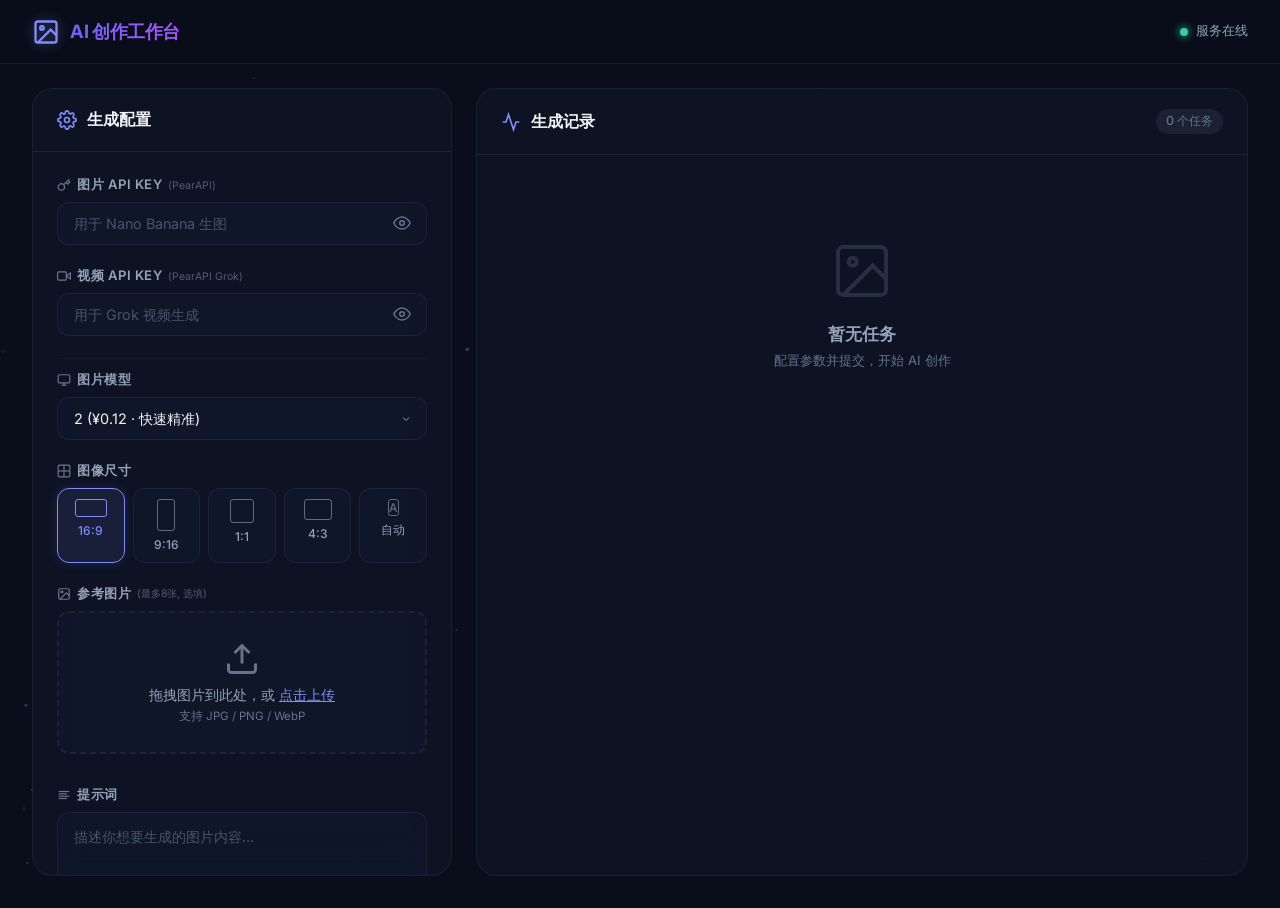
==== index.html @ e647431f "Add files via upload" ====
<!DOCTYPE html>
<html lang="zh-CN">
<head>
  <meta charset="UTF-8" />
  <meta name="viewport" content="width=device-width, initial-scale=1.0" />
  <title>AI 图片 / 视频 生成工作台</title>
  <meta name="description" content="AI 图片与视频生成工作台 - Nano Banana 生图 + Grok 视频" />
  <link rel="preconnect" href="https://fonts.googleapis.com" />
  <link rel="preconnect" href="https://fonts.gstatic.com" crossorigin />
  <link href="https://fonts.googleapis.com/css2?family=Inter:wght@300;400;500;600;700;800&display=swap" rel="stylesheet" />
  <link rel="stylesheet" href="style.css" />
</head>
<body>
  <canvas id="particles-canvas"></canvas>

  <!-- 顶部导航 -->
  <header class="top-bar">
    <div class="logo">
      <svg class="logo-icon" viewBox="0 0 24 24" fill="none" stroke="currentColor" stroke-width="2">
        <rect x="3" y="3" width="18" height="18" rx="2" ry="2" />
        <circle cx="8.5" cy="8.5" r="1.5" />
        <polyline points="21 15 16 10 5 21" />
      </svg>
      <span class="logo-text">AI 创作工作台</span>
    </div>
    <div class="top-bar-right">
      <div class="status-dot online"></div>
      <span class="status-text">服务在线</span>
    </div>
  </header>

  <!-- 主内容区 -->
  <main class="main-content">
    <!-- ==================== 左侧面板 ==================== -->
    <section class="panel panel-config" id="config-panel">
      <div class="panel-header">
        <h2 class="panel-title">
          <svg viewBox="0 0 24 24" fill="none" stroke="currentColor" stroke-width="2" class="panel-icon"><circle cx="12" cy="12" r="3" /><path d="M19.4 15a1.65 1.65 0 0 0 .33 1.82l.06.06a2 2 0 0 1-2.83 2.83l-.06-.06a1.65 1.65 0 0 0-1.82-.33 1.65 1.65 0 0 0-1 1.51V21a2 2 0 0 1-4 0v-.09A1.65 1.65 0 0 0 9 19.4a1.65 1.65 0 0 0-1.82.33l-.06.06a2 2 0 0 1-2.83-2.83l.06-.06A1.65 1.65 0 0 0 4.68 15a1.65 1.65 0 0 0-1.51-1H3a2 2 0 0 1 0-4h.09A1.65 1.65 0 0 0 4.6 9a1.65 1.65 0 0 0-.33-1.82l-.06-.06a2 2 0 0 1 2.83-2.83l.06.06A1.65 1.65 0 0 0 9 4.68a1.65 1.65 0 0 0 1-1.51V3a2 2 0 0 1 4 0v.09a1.65 1.65 0 0 0 1 1.51 1.65 1.65 0 0 0 1.82-.33l.06-.06a2 2 0 0 1 2.83 2.83l-.06.06A1.65 1.65 0 0 0 19.4 9a1.65 1.65 0 0 0 1.51 1H21a2 2 0 0 1 0 4h-.09a1.65 1.65 0 0 0-1.51 1z" /></svg>
          生成配置
        </h2>
      </div>

      <div class="panel-body">
        <!-- ===== 图片 API Key (PearAPI) ===== -->
        <div class="form-group">
          <label class="form-label" for="input-key">
            <svg viewBox="0 0 24 24" fill="none" stroke="currentColor" stroke-width="2" class="label-icon"><path d="M21 2l-2 2m-7.61 7.61a5.5 5.5 0 1 1-7.778 7.778 5.5 5.5 0 0 1 7.777-7.777zm0 0L15.5 7.5m0 0l3 3L22 7l-3-3m-3.5 3.5L19 4" /></svg>
            图片 API Key <span class="label-sub">(PearAPI)</span>
          </label>
          <input type="password" id="input-key" class="form-input" placeholder="用于 Nano Banana 生图" autocomplete="off" />
          <button class="btn-toggle-key" id="btn-toggle-key" title="显示/隐藏">
            <svg viewBox="0 0 24 24" fill="none" stroke="currentColor" stroke-width="2" class="eye-icon"><path d="M1 12s4-8 11-8 11 8 11 8-4 8-11 8-11-8-11-8z" /><circle cx="12" cy="12" r="3" /></svg>
          </button>
        </div>

        <!-- ===== 视频 API Key (PearAPI) ===== -->
        <div class="form-group">
          <label class="form-label" for="input-video-key">
            <svg viewBox="0 0 24 24" fill="none" stroke="currentColor" stroke-width="2" class="label-icon"><polygon points="23 7 16 12 23 17 23 7" /><rect x="1" y="5" width="15" height="14" rx="2" ry="2" /></svg>
            视频 API Key <span class="label-sub">(PearAPI Grok)</span>
          </label>
          <input type="password" id="input-video-key" class="form-input" placeholder="用于 Grok 视频生成" autocomplete="off" />
          <button class="btn-toggle-key" id="btn-toggle-video-key" title="显示/隐藏">
            <svg viewBox="0 0 24 24" fill="none" stroke="currentColor" stroke-width="2" class="eye-icon"><path d="M1 12s4-8 11-8 11 8 11 8-4 8-11 8-11-8-11-8z" /><circle cx="12" cy="12" r="3" /></svg>
          </button>
        </div>

        <!-- 分隔 -->
        <hr class="config-divider" />

        <!-- ===== 图片模型 ===== -->
        <div class="form-group">
          <label class="form-label" for="select-model">
            <svg viewBox="0 0 24 24" fill="none" stroke="currentColor" stroke-width="2" class="label-icon"><rect x="2" y="3" width="20" height="14" rx="2" ry="2" /><line x1="8" y1="21" x2="16" y2="21" /><line x1="12" y1="17" x2="12" y2="21" /></svg>
            图片模型
          </label>
          <select id="select-model" class="form-select">
            <optgroup label="Nano Banana 系列">
              <option value="nano-banana-2-4k">2 4K (¥0.16 · 高速高分辨率)</option>
              <option value="nano-banana-2" selected>2 (¥0.12 · 快速精准)</option>
            </optgroup>
          </select>
        </div>

        <!-- 图像尺寸 -->
        <div class="form-group">
          <label class="form-label">
            <svg viewBox="0 0 24 24" fill="none" stroke="currentColor" stroke-width="2" class="label-icon"><rect x="2" y="2" width="20" height="20" rx="2" ry="2" /><line x1="2" y1="12" x2="22" y2="12" /><line x1="12" y1="2" x2="12" y2="22" /></svg>
            图像尺寸
          </label>
          <div class="ratio-group" id="ratio-group">
            <button class="ratio-btn active" data-ratio="16:9"><div class="ratio-preview r-16-9"></div><span>16:9</span></button>
            <button class="ratio-btn" data-ratio="9:16"><div class="ratio-preview r-9-16"></div><span>9:16</span></button>
            <button class="ratio-btn" data-ratio="1:1"><div class="ratio-preview r-1-1"></div><span>1:1</span></button>
            <button class="ratio-btn" data-ratio="4:3"><div class="ratio-preview r-4-3"></div><span>4:3</span></button>
            <button class="ratio-btn" data-ratio="auto"><div class="ratio-preview r-auto">A</div><span>自动</span></button>
          </div>
        </div>

        <!-- 参考图片 -->
        <div class="form-group">
          <label class="form-label">
            <svg viewBox="0 0 24 24" fill="none" stroke="currentColor" stroke-width="2" class="label-icon"><rect x="3" y="3" width="18" height="18" rx="2" ry="2" /><circle cx="8.5" cy="8.5" r="1.5" /><polyline points="21 15 16 10 5 21" /></svg>
            参考图片 <span class="label-sub">(最多8张, 选填)</span>
          </label>
          <div class="image-drop-zone" id="image-drop-zone">
            <input type="file" id="image-file-input" accept="image/*" multiple hidden />
            <svg viewBox="0 0 24 24" fill="none" stroke="currentColor" stroke-width="2" class="drop-icon"><path d="M21 15v4a2 2 0 01-2 2H5a2 2 0 01-2-2v-4" /><polyline points="17 8 12 3 7 8" /><line x1="12" y1="3" x2="12" y2="15" /></svg>
            <p class="drop-text">拖拽图片到此处，或 <span class="drop-link">点击上传</span></p>
            <p class="drop-hint">支持 JPG / PNG / WebP</p>
          </div>
          <div class="image-preview-list" id="image-preview-list"></div>
          <p class="image-tip" id="image-tip" style="display:none">💡 提示词中用"图片1""图片2"引用对应参考图</p>
        </div>

        <!-- 提示词 -->
        <div class="form-group">
          <label class="form-label" for="input-prompt">
            <svg viewBox="0 0 24 24" fill="none" stroke="currentColor" stroke-width="2" class="label-icon"><line x1="17" y1="10" x2="3" y2="10" /><line x1="21" y1="6" x2="3" y2="6" /><line x1="21" y1="14" x2="3" y2="14" /><line x1="17" y1="18" x2="3" y2="18" /></svg>
            提示词
          </label>
          <textarea id="input-prompt" class="form-textarea" rows="5" placeholder="描述你想要生成的图片内容..."></textarea>
          <div class="char-count"><span id="char-count">0</span> 字</div>
        </div>

        <!-- 生成按钮组 -->
        <div class="btn-group">
          <button class="btn-submit" id="btn-submit">
            <svg viewBox="0 0 24 24" fill="none" stroke="currentColor" stroke-width="2" class="btn-icon-svg"><rect x="3" y="3" width="18" height="18" rx="2" /><circle cx="8.5" cy="8.5" r="1.5" /><polyline points="21 15 16 10 5 21" /></svg>
            <span>生成图片</span>
          </button>
          <button class="btn-submit btn-video-submit" id="btn-open-video-dialog">
            <svg viewBox="0 0 24 24" fill="none" stroke="currentColor" stroke-width="2" class="btn-icon-svg"><polygon points="23 7 16 12 23 17 23 7" /><rect x="1" y="5" width="15" height="14" rx="2" ry="2" /></svg>
            <span>生成视频</span>
          </button>
        </div>
      </div>
    </section>

    <!-- ==================== 右侧面板 ==================== -->
    <section class="panel panel-result" id="result-panel">
      <div class="panel-header">
        <h2 class="panel-title">
          <svg viewBox="0 0 24 24" fill="none" stroke="currentColor" stroke-width="2" class="panel-icon"><polyline points="22 12 18 12 15 21 9 3 6 12 2 12" /></svg>
          生成记录
        </h2>
        <div class="task-count" id="task-count">0 个任务</div>
      </div>
      <div class="panel-body" id="task-list-container">
        <div class="empty-state" id="empty-state">
          <svg viewBox="0 0 24 24" fill="none" stroke="currentColor" stroke-width="1.5" class="empty-icon"><rect x="3" y="3" width="18" height="18" rx="2" ry="2" /><circle cx="8.5" cy="8.5" r="1.5" /><polyline points="21 15 16 10 5 21" /></svg>
          <p class="empty-title">暂无任务</p>
          <p class="empty-desc">配置参数并提交，开始 AI 创作</p>
        </div>
        <div class="task-list" id="task-list"></div>
      </div>
    </section>
  </main>

  <!-- ==================== Toast ==================== -->
  <div class="toast-container" id="toast-container"></div>

  <!-- ==================== 图片预览模态框 ==================== -->
  <div class="modal-overlay" id="modal-overlay">
    <div class="modal-content">
      <button class="modal-close" id="modal-close">
        <svg viewBox="0 0 24 24" fill="none" stroke="currentColor" stroke-width="2"><line x1="18" y1="6" x2="6" y2="18" /><line x1="6" y1="6" x2="18" y2="18" /></svg>
      </button>
      <img id="modal-image" class="modal-image" alt="生成的图片" />
      <div class="modal-actions">
        <a id="modal-download" class="btn-download" href="#" download target="_blank">
          <svg viewBox="0 0 24 24" fill="none" stroke="currentColor" stroke-width="2"><path d="M21 15v4a2 2 0 01-2 2H5a2 2 0 01-2-2v-4" /><polyline points="7 10 12 15 17 10" /><line x1="12" y1="15" x2="12" y2="3" /></svg>
          下载图片
        </a>
      </div>
    </div>
  </div>

  <!-- ==================== 视频播放模态框 ==================== -->
  <div class="modal-overlay" id="video-modal-overlay">
    <div class="modal-content">
      <button class="modal-close" id="video-modal-close">
        <svg viewBox="0 0 24 24" fill="none" stroke="currentColor" stroke-width="2"><line x1="18" y1="6" x2="6" y2="18" /><line x1="6" y1="6" x2="18" y2="18" /></svg>
      </button>
      <video id="modal-video" class="modal-video" controls autoplay></video>
      <div class="modal-actions">
        <a id="video-modal-download" class="btn-download" href="#" download target="_blank">
          <svg viewBox="0 0 24 24" fill="none" stroke="currentColor" stroke-width="2"><path d="M21 15v4a2 2 0 01-2 2H5a2 2 0 01-2-2v-4" /><polyline points="7 10 12 15 17 10" /><line x1="12" y1="15" x2="12" y2="3" /></svg>
          下载视频
        </a>
      </div>
    </div>
  </div>

  <!-- ==================== 视频生成对话框 ==================== -->
  <div class="vdialog-overlay" id="vdialog-overlay">
    <div class="vdialog">
      <div class="vdialog-header">
        <h3>
          <svg viewBox="0 0 24 24" fill="none" stroke="currentColor" stroke-width="2" class="panel-icon"><polygon points="23 7 16 12 23 17 23 7" /><rect x="1" y="5" width="15" height="14" rx="2" ry="2" /></svg>
          从图片生成视频
        </h3>
        <button class="modal-close" id="vdialog-close">
          <svg viewBox="0 0 24 24" fill="none" stroke="currentColor" stroke-width="2"><line x1="18" y1="6" x2="6" y2="18" /><line x1="6" y1="6" x2="18" y2="18" /></svg>
        </button>
      </div>
      <div class="vdialog-body">
        <!-- 参考图预览 -->
        <div class="vdialog-ref">
          <img id="vdialog-ref-img" src="" alt="参考图片" />
          <div class="vdialog-ref-label">参考图 (@图一)</div>
        </div>

        <div class="vdialog-grid">
          <!-- 视频模型 -->
          <div class="form-group">
            <label class="form-label">视频模型</label>
            <select id="select-video-model" class="form-select">
              <option value="grok-video-20s" selected>grok-video-20s (20秒 · ¥0.4)</option>
              <option value="grok-video-16s">grok-video-16s (16秒 · ¥0.3)</option>
              <option value="grok3-video">grok3-video (6秒 · ¥0.24)</option>
              <option value="grok3-video-10s">grok3-video-10s (10秒 · ¥0.24)</option>
            </select>
          </div>
          <!-- 比例 -->
          <div class="form-group">
            <label class="form-label">画面比例</label>
            <select id="select-video-ratio" class="form-select">
              <option value="16:9">16:9 横屏</option>
              <option value="9:16">9:16 竖屏</option>
              <option value="1:1">1:1 方形</option>
              <option value="2:3">2:3</option>
              <option value="3:2">3:2</option>
            </select>
          </div>
        </div>

        <!-- 视频提示词 -->
        <div class="form-group">
          <label class="form-label">视频提示词</label>
          <textarea id="input-video-prompt" class="form-textarea" rows="3" placeholder="描述视频画面动态...用 @图一 引用参考图">让@图一中的画面动起来</textarea>
        </div>

        <button class="btn-submit btn-video-submit" id="btn-submit-video">
          <svg viewBox="0 0 24 24" fill="none" stroke="currentColor" stroke-width="2" class="btn-icon-svg"><polygon points="23 7 16 12 23 17 23 7" /><rect x="1" y="5" width="15" height="14" rx="2" ry="2" /></svg>
          <span>开始生成视频</span>
        </button>
      </div>
    </div>
  </div>

  <script src="app.js"></script>
</body>
</html>
---- style.css ----
/* ============================================
   AI 视频生成工作台 - 设计系统
   ============================================ */

/* ---------- CSS 变量 ---------- */
:root {
  /* 色彩系统 */
  --bg-primary: #0a0e1a;
  --bg-secondary: #111827;
  --bg-card: rgba(17, 24, 39, 0.65);
  --bg-card-hover: rgba(30, 41, 59, 0.7);
  --bg-input: rgba(15, 23, 42, 0.8);
  --bg-input-focus: rgba(30, 41, 59, 0.9);

  --border-subtle: rgba(148, 163, 184, 0.1);
  --border-focus: rgba(99, 102, 241, 0.5);
  --border-card: rgba(148, 163, 184, 0.08);

  --text-primary: #f1f5f9;
  --text-secondary: #94a3b8;
  --text-muted: #64748b;
  --text-placeholder: #475569;

  --accent-primary: #818cf8;
  --accent-primary-rgb: 129, 140, 248;
  --accent-hover: #a5b4fc;
  --accent-gradient: linear-gradient(135deg, #667eea 0%, #764ba2 100%);
  --accent-gradient-vivid: linear-gradient(135deg, #6366f1, #8b5cf6, #a855f7);

  --success: #34d399;
  --success-bg: rgba(52, 211, 153, 0.1);
  --warning: #fbbf24;
  --warning-bg: rgba(251, 191, 36, 0.1);
  --error: #f87171;
  --error-bg: rgba(248, 113, 113, 0.1);
  --info: #60a5fa;
  --info-bg: rgba(96, 165, 250, 0.1);

  /* 尺寸 */
  --radius-sm: 8px;
  --radius-md: 12px;
  --radius-lg: 16px;
  --radius-xl: 20px;

  /* 阴影 */
  --shadow-sm: 0 1px 3px rgba(0, 0, 0, 0.3);
  --shadow-md: 0 4px 12px rgba(0, 0, 0, 0.4);
  --shadow-lg: 0 8px 30px rgba(0, 0, 0, 0.5);
  --shadow-glow: 0 0 20px rgba(var(--accent-primary-rgb), 0.15);

  /* 过渡 */
  --transition-fast: 0.15s ease;
  --transition-normal: 0.25s ease;
  --transition-smooth: 0.35s cubic-bezier(0.4, 0, 0.2, 1);
}

/* ---------- 基础重置 ---------- */
*,
*::before,
*::after {
  margin: 0;
  padding: 0;
  box-sizing: border-box;
}

html {
  font-size: 16px;
  -webkit-font-smoothing: antialiased;
  -moz-osx-font-smoothing: grayscale;
}

body {
  font-family: 'Inter', -apple-system, BlinkMacSystemFont, 'Segoe UI', sans-serif;
  background: var(--bg-primary);
  color: var(--text-primary);
  min-height: 100vh;
  overflow-x: hidden;
  position: relative;
}

/* ---------- 粒子背景 ---------- */
#particles-canvas {
  position: fixed;
  inset: 0;
  z-index: 0;
  pointer-events: none;
}

/* ---------- 顶部导航 ---------- */
.top-bar {
  position: fixed;
  top: 0;
  left: 0;
  right: 0;
  z-index: 100;
  display: flex;
  align-items: center;
  justify-content: space-between;
  padding: 0 32px;
  height: 64px;
  background: rgba(10, 14, 26, 0.8);
  backdrop-filter: blur(20px) saturate(1.5);
  border-bottom: 1px solid var(--border-subtle);
}

.logo {
  display: flex;
  align-items: center;
  gap: 10px;
}

.logo-icon {
  width: 28px;
  height: 28px;
  color: var(--accent-primary);
  filter: drop-shadow(0 0 6px rgba(var(--accent-primary-rgb), 0.4));
}

.logo-text {
  font-size: 1.15rem;
  font-weight: 700;
  background: var(--accent-gradient-vivid);
  -webkit-background-clip: text;
  -webkit-text-fill-color: transparent;
  background-clip: text;
  letter-spacing: -0.02em;
}

.top-bar-right {
  display: flex;
  align-items: center;
  gap: 8px;
}

.status-dot {
  width: 8px;
  height: 8px;
  border-radius: 50%;
  background: var(--success);
  box-shadow: 0 0 8px var(--success);
  animation: pulse-dot 2s ease-in-out infinite;
}

.status-text {
  font-size: 0.8rem;
  color: var(--text-secondary);
  font-weight: 500;
}

@keyframes pulse-dot {
  0%, 100% { opacity: 1; transform: scale(1); }
  50% { opacity: 0.6; transform: scale(0.85); }
}

/* ---------- 主内容区 ---------- */
.main-content {
  display: grid;
  grid-template-columns: 420px 1fr;
  gap: 24px;
  padding: 88px 32px 32px;
  min-height: 100vh;
  position: relative;
  z-index: 1;
}

/* ---------- 面板通用 ---------- */
.panel {
  background: var(--bg-card);
  backdrop-filter: blur(24px) saturate(1.4);
  border: 1px solid var(--border-card);
  border-radius: var(--radius-xl);
  overflow: hidden;
  display: flex;
  flex-direction: column;
  animation: panel-in 0.6s cubic-bezier(0.16, 1, 0.3, 1) both;
}

.panel-config {
  position: sticky;
  top: 88px;
  max-height: calc(100vh - 112px);
  overflow-y: auto;
  animation-delay: 0.1s;
}

.panel-result {
  animation-delay: 0.2s;
}

@keyframes panel-in {
  from {
    opacity: 0;
    transform: translateY(20px);
  }
  to {
    opacity: 1;
    transform: translateY(0);
  }
}

.panel-header {
  display: flex;
  align-items: center;
  justify-content: space-between;
  padding: 20px 24px;
  border-bottom: 1px solid var(--border-subtle);
  flex-shrink: 0;
}

.panel-title {
  display: flex;
  align-items: center;
  gap: 10px;
  font-size: 1rem;
  font-weight: 600;
  color: var(--text-primary);
}

.panel-icon {
  width: 20px;
  height: 20px;
  color: var(--accent-primary);
}

.panel-body {
  padding: 24px;
  flex: 1;
  overflow-y: auto;
}

.task-count {
  font-size: 0.78rem;
  color: var(--text-muted);
  background: rgba(100, 116, 139, 0.15);
  padding: 4px 10px;
  border-radius: 20px;
  font-weight: 500;
}

/* ---------- 表单元素 ---------- */
.form-group {
  margin-bottom: 22px;
  position: relative;
}

.form-label {
  display: flex;
  align-items: center;
  gap: 6px;
  font-size: 0.82rem;
  font-weight: 600;
  color: var(--text-secondary);
  margin-bottom: 8px;
  text-transform: uppercase;
  letter-spacing: 0.04em;
}

.label-icon {
  width: 14px;
  height: 14px;
  opacity: 0.7;
}

.form-input,
.form-select,
.form-textarea {
  width: 100%;
  padding: 12px 16px;
  background: var(--bg-input);
  border: 1px solid var(--border-subtle);
  border-radius: var(--radius-md);
  color: var(--text-primary);
  font-family: inherit;
  font-size: 0.9rem;
  transition: all var(--transition-normal);
  outline: none;
}

.form-input:focus,
.form-select:focus,
.form-textarea:focus {
  background: var(--bg-input-focus);
  border-color: var(--border-focus);
  box-shadow: 0 0 0 3px rgba(var(--accent-primary-rgb), 0.1), var(--shadow-glow);
}

.form-input::placeholder,
.form-textarea::placeholder {
  color: var(--text-placeholder);
}

.form-select {
  cursor: pointer;
  appearance: none;
  background-image: url("data:image/svg+xml,%3Csvg xmlns='http://www.w3.org/2000/svg' width='12' height='12' viewBox='0 0 24 24' fill='none' stroke='%2394a3b8' stroke-width='2'%3E%3Cpath d='M6 9l6 6 6-6'/%3E%3C/svg%3E");
  background-repeat: no-repeat;
  background-position: right 14px center;
  padding-right: 36px;
}

.form-select option,
.form-select optgroup {
  background: var(--bg-secondary);
  color: var(--text-primary);
}

.form-textarea {
  resize: vertical;
  min-height: 100px;
  line-height: 1.6;
}

.char-count {
  text-align: right;
  font-size: 0.72rem;
  color: var(--text-muted);
  margin-top: 4px;
}

/* Key 可见切换 */
.btn-toggle-key {
  position: absolute;
  right: 12px;
  top: 34px;
  background: none;
  border: none;
  cursor: pointer;
  color: var(--text-muted);
  padding: 4px;
  transition: color var(--transition-fast);
}

.btn-toggle-key:hover {
  color: var(--text-secondary);
}

.eye-icon {
  width: 18px;
  height: 18px;
}

/* ---------- 画面比例选择 ---------- */
.ratio-group {
  display: flex;
  gap: 8px;
  flex-wrap: wrap;
}

.ratio-btn {
  display: flex;
  flex-direction: column;
  align-items: center;
  gap: 6px;
  padding: 10px 14px;
  background: var(--bg-input);
  border: 1.5px solid var(--border-subtle);
  border-radius: var(--radius-md);
  cursor: pointer;
  transition: all var(--transition-normal);
  color: var(--text-secondary);
  font-size: 0.75rem;
  font-weight: 500;
  font-family: inherit;
  flex: 1;
  min-width: 60px;
}

.ratio-btn:hover {
  border-color: rgba(var(--accent-primary-rgb), 0.3);
  background: rgba(var(--accent-primary-rgb), 0.05);
}

.ratio-btn.active {
  border-color: var(--accent-primary);
  background: rgba(var(--accent-primary-rgb), 0.1);
  color: var(--accent-primary);
  box-shadow: 0 0 12px rgba(var(--accent-primary-rgb), 0.15);
}

.ratio-preview {
  border: 1.5px solid currentColor;
  border-radius: 3px;
  opacity: 0.6;
}

.ratio-btn.active .ratio-preview {
  opacity: 1;
}

.r-16-9 { width: 32px; height: 18px; }
.r-9-16 { width: 18px; height: 32px; }
.r-1-1  { width: 24px; height: 24px; }
.r-4-3  { width: 28px; height: 21px; }
.r-3-4  { width: 21px; height: 28px; }

/* ---------- 图片拖拽上传区 ---------- */
.image-drop-zone {
  display: flex;
  flex-direction: column;
  align-items: center;
  justify-content: center;
  padding: 28px 20px;
  border: 2px dashed var(--border-subtle);
  border-radius: var(--radius-md);
  background: var(--bg-input);
  cursor: pointer;
  transition: all var(--transition-normal);
  text-align: center;
}

.image-drop-zone:hover,
.image-drop-zone.dragover {
  border-color: var(--accent-primary);
  background: rgba(var(--accent-primary-rgb), 0.05);
}

.image-drop-zone.dragover {
  transform: scale(1.01);
  box-shadow: 0 0 24px rgba(var(--accent-primary-rgb), 0.2);
}

.drop-icon {
  width: 36px;
  height: 36px;
  color: var(--text-muted);
  margin-bottom: 10px;
  transition: all var(--transition-normal);
}

.image-drop-zone:hover .drop-icon,
.image-drop-zone.dragover .drop-icon {
  color: var(--accent-primary);
  transform: translateY(-2px);
}

.drop-text {
  font-size: 0.85rem;
  color: var(--text-secondary);
  margin-bottom: 4px;
}

.drop-link {
  color: var(--accent-primary);
  text-decoration: underline;
  cursor: pointer;
}

.drop-hint {
  font-size: 0.72rem;
  color: var(--text-muted);
}

/* ---------- 图片预览列表 ---------- */
.image-preview-list {
  display: flex;
  flex-direction: column;
  gap: 8px;
  margin-top: 10px;
}

.img-preview-item {
  display: flex;
  align-items: center;
  gap: 10px;
  padding: 8px 10px;
  background: var(--bg-input);
  border: 1px solid var(--border-subtle);
  border-radius: var(--radius-sm);
  transition: all var(--transition-fast);
  animation: card-in 0.3s ease both;
}

.img-preview-item.uploading {
  border-color: rgba(251, 191, 36, 0.3);
}

.img-preview-item.error {
  border-color: rgba(248, 113, 113, 0.3);
}

.img-thumb {
  width: 40px;
  height: 40px;
  border-radius: 6px;
  object-fit: cover;
  flex-shrink: 0;
}

.img-info {
  flex: 1;
  min-width: 0;
  display: flex;
  flex-direction: column;
  gap: 2px;
}

.img-name {
  font-size: 0.78rem;
  color: var(--text-primary);
  white-space: nowrap;
  overflow: hidden;
  text-overflow: ellipsis;
}

.img-label {
  font-size: 0.68rem;
  color: var(--accent-primary);
  font-weight: 600;
}

.img-status {
  font-size: 0.68rem;
  font-weight: 500;
}

.img-status.uploading-text {
  color: var(--warning);
  animation: pulse-dot 1.2s ease-in-out infinite;
}

.img-status.error-text {
  color: var(--error);
}

.img-status.success-text {
  color: var(--success);
}

.img-remove-btn {
  width: 28px;
  height: 28px;
  display: flex;
  align-items: center;
  justify-content: center;
  background: none;
  border: none;
  border-radius: 6px;
  cursor: pointer;
  color: var(--text-muted);
  transition: all var(--transition-fast);
  flex-shrink: 0;
}

.img-remove-btn:hover {
  color: var(--error);
  background: var(--error-bg);
}

.img-remove-btn svg {
  width: 14px;
  height: 14px;
}

/* 图片提示 */
.image-tip {
  margin-top: 8px;
  font-size: 0.75rem;
  color: var(--text-secondary);
  padding: 8px 12px;
  background: rgba(var(--accent-primary-rgb), 0.06);
  border-radius: var(--radius-sm);
  border-left: 3px solid var(--accent-primary);
  line-height: 1.5;
}

/* ---------- 提交按钮 ---------- */
.btn-submit {
  display: flex;
  align-items: center;
  justify-content: center;
  gap: 10px;
  width: 100%;
  padding: 14px 24px;
  margin-top: 8px;
  background: var(--accent-gradient-vivid);
  border: none;
  border-radius: var(--radius-md);
  color: white;
  font-size: 0.95rem;
  font-weight: 600;
  font-family: inherit;
  cursor: pointer;
  transition: all var(--transition-smooth);
  position: relative;
  overflow: hidden;
}

.btn-submit::before {
  content: '';
  position: absolute;
  inset: 0;
  background: linear-gradient(135deg, rgba(255,255,255,0.15), transparent);
  opacity: 0;
  transition: opacity var(--transition-normal);
}

.btn-submit:hover::before {
  opacity: 1;
}

.btn-submit:hover {
  transform: translateY(-1px);
  box-shadow: 0 6px 24px rgba(var(--accent-primary-rgb), 0.35);
}

.btn-submit:active {
  transform: translateY(0);
}

.btn-group {
  display: flex;
  gap: 10px;
}

.btn-group .btn-submit {
  flex: 1;
  font-size: 0.82rem;
  padding: 12px 14px;
}

.btn-submit:disabled {
  opacity: 0.5;
  cursor: not-allowed;
  transform: none;
  box-shadow: none;
}

.btn-submit:disabled::before {
  display: none;
}

.btn-icon-svg {
  width: 18px;
  height: 18px;
}

.btn-submit.loading .btn-icon-svg {
  animation: spin 1s linear infinite;
}

@keyframes spin {
  to { transform: rotate(360deg); }
}

/* ---------- 空状态 ---------- */
.empty-state {
  display: flex;
  flex-direction: column;
  align-items: center;
  justify-content: center;
  padding: 60px 20px;
  text-align: center;
}

.empty-icon {
  width: 64px;
  height: 64px;
  color: var(--text-muted);
  opacity: 0.3;
  margin-bottom: 20px;
}

.empty-title {
  font-size: 1.05rem;
  font-weight: 600;
  color: var(--text-secondary);
  margin-bottom: 6px;
}

.empty-desc {
  font-size: 0.82rem;
  color: var(--text-muted);
}

/* ---------- 任务卡片 ---------- */
.task-list {
  display: flex;
  flex-direction: column;
  gap: 16px;
}

.task-card {
  background: var(--bg-card);
  border: 1px solid var(--border-card);
  border-radius: var(--radius-lg);
  padding: 20px;
  transition: all var(--transition-normal);
  animation: card-in 0.4s cubic-bezier(0.16, 1, 0.3, 1) both;
}

.task-card:hover {
  background: var(--bg-card-hover);
  border-color: rgba(var(--accent-primary-rgb), 0.15);
}

@keyframes card-in {
  from {
    opacity: 0;
    transform: translateY(12px) scale(0.98);
  }
  to {
    opacity: 1;
    transform: translateY(0) scale(1);
  }
}

.task-card-header {
  display: flex;
  align-items: center;
  justify-content: space-between;
  margin-bottom: 14px;
}

.task-model-badge {
  display: inline-flex;
  align-items: center;
  gap: 6px;
  padding: 4px 12px;
  border-radius: 20px;
  font-size: 0.75rem;
  font-weight: 600;
  background: rgba(var(--accent-primary-rgb), 0.12);
  color: var(--accent-primary);
  text-transform: uppercase;
  letter-spacing: 0.03em;
}

.task-status-badge {
  display: inline-flex;
  align-items: center;
  gap: 5px;
  padding: 4px 10px;
  border-radius: 20px;
  font-size: 0.72rem;
  font-weight: 600;
}

.task-status-badge.queued {
  background: var(--info-bg);
  color: var(--info);
}

.task-status-badge.running {
  background: var(--warning-bg);
  color: var(--warning);
}

.task-status-badge.completed {
  background: var(--success-bg);
  color: var(--success);
}

.task-status-badge.failed {
  background: var(--error-bg);
  color: var(--error);
}

.status-dot-badge {
  width: 6px;
  height: 6px;
  border-radius: 50%;
  background: currentColor;
}

.task-status-badge.running .status-dot-badge {
  animation: pulse-dot 1.2s ease-in-out infinite;
}

.task-prompt {
  font-size: 0.85rem;
  color: var(--text-secondary);
  line-height: 1.5;
  margin-bottom: 16px;
  display: -webkit-box;
  -webkit-line-clamp: 3;
  -webkit-box-orient: vertical;
  overflow: hidden;
}

.task-error-msg {
  font-size: 0.78rem;
  color: var(--warning);
  background: var(--warning-bg);
  padding: 8px 12px;
  border-radius: var(--radius-sm);
  border-left: 3px solid var(--warning);
  margin-bottom: 12px;
  line-height: 1.5;
  animation: card-in 0.3s ease both;
}

.task-card .task-status-badge.failed + .task-error-msg,
.task-error-msg:has(~ .task-status-badge.failed) {
  color: var(--error);
  background: var(--error-bg);
  border-left-color: var(--error);
}

/* 进度条 */
.task-progress-bar {
  width: 100%;
  height: 6px;
  background: rgba(255, 255, 255, 0.05);
  border-radius: 3px;
  overflow: hidden;
  margin-bottom: 8px;
}

.task-progress-fill {
  height: 100%;
  border-radius: 3px;
  background: var(--accent-gradient-vivid);
  transition: width 0.5s cubic-bezier(0.4, 0, 0.2, 1);
  position: relative;
}

.task-progress-fill.running::after {
  content: '';
  position: absolute;
  inset: 0;
  background: linear-gradient(90deg, transparent, rgba(255,255,255,0.3), transparent);
  animation: shimmer 1.5s ease-in-out infinite;
}

@keyframes shimmer {
  0% { transform: translateX(-100%); }
  100% { transform: translateX(100%); }
}

.task-progress-info {
  display: flex;
  justify-content: space-between;
  font-size: 0.72rem;
  color: var(--text-muted);
  margin-bottom: 10px;
}

/* 任务底部 */
.task-card-footer {
  display: flex;
  align-items: center;
  justify-content: space-between;
  padding-top: 12px;
  border-top: 1px solid var(--border-subtle);
}

.task-id {
  font-size: 0.7rem;
  color: var(--text-muted);
  font-family: 'Courier New', monospace;
  max-width: 200px;
  overflow: hidden;
  text-overflow: ellipsis;
  white-space: nowrap;
}

.task-actions {
  display: flex;
  gap: 8px;
}

.btn-task-action {
  display: inline-flex;
  align-items: center;
  gap: 5px;
  padding: 6px 12px;
  border-radius: var(--radius-sm);
  font-size: 0.76rem;
  font-weight: 500;
  font-family: inherit;
  cursor: pointer;
  border: 1px solid var(--border-subtle);
  background: var(--bg-input);
  color: var(--text-secondary);
  transition: all var(--transition-fast);
}

.btn-task-action:hover {
  border-color: rgba(var(--accent-primary-rgb), 0.3);
  color: var(--accent-primary);
  background: rgba(var(--accent-primary-rgb), 0.08);
}

.btn-task-action.primary {
  border-color: rgba(52, 211, 153, 0.3);
  color: var(--success);
  background: var(--success-bg);
}

.btn-task-action.primary:hover {
  background: rgba(52, 211, 153, 0.2);
}

.btn-task-action svg {
  width: 14px;
  height: 14px;
}

/* ---------- Toast ---------- */
.toast-container {
  position: fixed;
  top: 80px;
  right: 24px;
  z-index: 1000;
  display: flex;
  flex-direction: column;
  gap: 10px;
}

.toast {
  display: flex;
  align-items: center;
  gap: 10px;
  padding: 12px 18px;
  border-radius: var(--radius-md);
  background: var(--bg-secondary);
  backdrop-filter: blur(12px);
  border: 1px solid var(--border-subtle);
  box-shadow: var(--shadow-lg);
  font-size: 0.85rem;
  color: var(--text-primary);
  animation: toast-in 0.35s cubic-bezier(0.16, 1, 0.3, 1) both;
  max-width: 380px;
}

.toast.removing {
  animation: toast-out 0.3s ease both;
}

.toast-icon {
  width: 18px;
  height: 18px;
  flex-shrink: 0;
}

.toast.success { border-left: 3px solid var(--success); }
.toast.success .toast-icon { color: var(--success); }
.toast.error { border-left: 3px solid var(--error); }
.toast.error .toast-icon { color: var(--error); }
.toast.warning { border-left: 3px solid var(--warning); }
.toast.warning .toast-icon { color: var(--warning); }
.toast.info { border-left: 3px solid var(--info); }
.toast.info .toast-icon { color: var(--info); }

@keyframes toast-in {
  from {
    opacity: 0;
    transform: translateX(40px) scale(0.95);
  }
  to {
    opacity: 1;
    transform: translateX(0) scale(1);
  }
}

@keyframes toast-out {
  to {
    opacity: 0;
    transform: translateX(40px) scale(0.95);
  }
}

/* ---------- 模态框 ---------- */
.modal-overlay {
  position: fixed;
  inset: 0;
  z-index: 500;
  display: flex;
  align-items: center;
  justify-content: center;
  background: rgba(0, 0, 0, 0.7);
  backdrop-filter: blur(8px);
  opacity: 0;
  pointer-events: none;
  transition: opacity var(--transition-smooth);
}

.modal-overlay.active {
  opacity: 1;
  pointer-events: auto;
}

.modal-content {
  position: relative;
  max-width: 900px;
  width: 90%;
  background: var(--bg-secondary);
  border: 1px solid var(--border-card);
  border-radius: var(--radius-xl);
  padding: 20px;
  transform: scale(0.9);
  transition: transform var(--transition-smooth);
}

.modal-overlay.active .modal-content {
  transform: scale(1);
}

.modal-close {
  position: absolute;
  top: 12px;
  right: 12px;
  background: rgba(255, 255, 255, 0.08);
  border: none;
  border-radius: 50%;
  width: 36px;
  height: 36px;
  display: flex;
  align-items: center;
  justify-content: center;
  cursor: pointer;
  color: var(--text-secondary);
  transition: all var(--transition-fast);
  z-index: 10;
}

.modal-close:hover {
  background: rgba(255, 255, 255, 0.15);
  color: var(--text-primary);
}

.modal-close svg {
  width: 18px;
  height: 18px;
}

.modal-image {
  width: 100%;
  border-radius: var(--radius-md);
  background: black;
  max-height: 70vh;
  object-fit: contain;
}

.modal-actions {
  display: flex;
  justify-content: center;
  margin-top: 16px;
}

.btn-download {
  display: inline-flex;
  align-items: center;
  gap: 8px;
  padding: 10px 24px;
  background: var(--accent-gradient-vivid);
  color: white;
  border-radius: var(--radius-md);
  font-size: 0.88rem;
  font-weight: 600;
  text-decoration: none;
  transition: all var(--transition-normal);
}

.btn-download:hover {
  transform: translateY(-1px);
  box-shadow: 0 4px 16px rgba(var(--accent-primary-rgb), 0.3);
}

.btn-download svg {
  width: 18px;
  height: 18px;
}

/* ---------- 任务图片缩略图 ---------- */
.task-thumb-area {
  display: grid;
  grid-template-columns: repeat(auto-fill, minmax(100px, 1fr));
  gap: 8px;
  margin: 10px 0;
}

.task-thumb {
  width: 100%;
  aspect-ratio: 1;
  object-fit: cover;
  border-radius: var(--radius-sm);
  border: 1px solid var(--border-card);
  cursor: pointer;
  transition: all var(--transition-fast);
}

.task-thumb:hover {
  transform: scale(1.05);
  border-color: var(--accent-primary);
  box-shadow: 0 4px 12px rgba(var(--accent-primary-rgb), 0.25);
}

/* ---------- 配置面板补充 ---------- */
.label-sub {
  font-weight: 400;
  text-transform: none;
  letter-spacing: 0;
  opacity: .5;
  font-size: 0.8em;
}

.config-divider {
  border: none;
  border-top: 1px solid var(--border-card);
  margin: 8px 0 12px;
  opacity: 0.5;
}

/* ---------- 视频生成对话框 ---------- */
.vdialog-overlay {
  position: fixed;
  inset: 0;
  z-index: 600;
  display: flex;
  align-items: center;
  justify-content: center;
  background: rgba(0, 0, 0, 0.7);
  backdrop-filter: blur(8px);
  opacity: 0;
  pointer-events: none;
  transition: opacity var(--transition-smooth);
}

.vdialog-overlay.active {
  opacity: 1;
  pointer-events: auto;
}

.vdialog {
  max-width: 560px;
  width: 92%;
  max-height: 90vh;
  overflow-y: auto;
  background: var(--bg-secondary);
  border: 1px solid var(--border-card);
  border-radius: var(--radius-xl);
  transform: scale(0.9) translateY(20px);
  transition: transform var(--transition-smooth);
}

.vdialog-overlay.active .vdialog {
  transform: scale(1) translateY(0);
}

.vdialog-header {
  display: flex;
  align-items: center;
  justify-content: space-between;
  padding: 18px 20px 14px;
  border-bottom: 1px solid var(--border-card);
}

.vdialog-header h3 {
  display: flex;
  align-items: center;
  gap: 8px;
  font-size: 1rem;
  font-weight: 700;
  color: var(--text-primary);
  margin: 0;
}

.vdialog-body {
  padding: 16px 20px 20px;
  display: flex;
  flex-direction: column;
  gap: 12px;
}

.vdialog-ref {
  position: relative;
  display: flex;
  align-items: center;
  justify-content: center;
  padding: 12px;
  background: rgba(255,255,255,0.03);
  border: 1px solid var(--border-card);
  border-radius: var(--radius-md);
}

.vdialog-ref img {
  max-height: 180px;
  max-width: 100%;
  border-radius: var(--radius-sm);
  object-fit: contain;
}

.vdialog-ref-label {
  position: absolute;
  bottom: 6px;
  right: 10px;
  font-size: 0.72rem;
  padding: 2px 8px;
  background: rgba(var(--accent-primary-rgb), 0.15);
  color: var(--accent-primary);
  border-radius: var(--radius-sm);
}

.vdialog-grid {
  display: grid;
  grid-template-columns: 1fr 1fr;
  gap: 10px;
}

.vdialog-grid .form-group {
  margin-bottom: 0;
}

.btn-video-submit {
  background: linear-gradient(135deg, #f97316, #ef4444) !important;
}

.btn-video-submit:hover:not(:disabled) {
  box-shadow: 0 4px 20px rgba(249, 115, 22, 0.35) !important;
}

/* ---------- 任务卡片 - 类型徽章 ---------- */
.task-type-badge {
  font-size: 0.72rem;
  padding: 2px 8px;
  border-radius: var(--radius-sm);
  font-weight: 600;
}

.type-image {
  background: rgba(34, 197, 94, 0.12);
  color: #4ade80;
}

.type-video {
  background: rgba(249, 115, 22, 0.12);
  color: #fb923c;
}

/* ---------- 任务卡片 - 视频缩略图 ---------- */
.task-video-area {
  margin: 10px 0;
}

.task-video-thumb {
  width: 100%;
  max-height: 200px;
  border-radius: var(--radius-sm);
  border: 1px solid var(--border-card);
  background: #000;
  cursor: pointer;
  transition: all var(--transition-fast);
  object-fit: contain;
}

.task-video-thumb:hover {
  border-color: var(--accent-primary);
  box-shadow: 0 4px 16px rgba(var(--accent-primary-rgb), 0.2);
}

/* ---------- 任务卡片 - 参考图标记 ---------- */
.task-ref-badge {
  display: inline-flex;
  align-items: center;
  gap: 6px;
  padding: 4px 8px;
  background: rgba(255,255,255,0.04);
  border: 1px solid var(--border-card);
  border-radius: var(--radius-sm);
  margin: 6px 0 2px;
  font-size: 0.72rem;
  color: var(--text-tertiary);
}

.task-ref-mini {
  width: 32px;
  height: 32px;
  object-fit: cover;
  border-radius: 4px;
}

/* ---------- 视频播放模态框 ---------- */
.modal-video {
  width: 100%;
  border-radius: var(--radius-md);
  background: black;
  max-height: 70vh;
}

/* ---------- 滚动条 ---------- */
::-webkit-scrollbar {
  width: 6px;
}

::-webkit-scrollbar-track {
  background: transparent;
}

::-webkit-scrollbar-thumb {
  background: rgba(148, 163, 184, 0.15);
  border-radius: 3px;
}

::-webkit-scrollbar-thumb:hover {
  background: rgba(148, 163, 184, 0.25);
}

/* ---------- 响应式 ---------- */
@media (max-width: 900px) {
  .main-content {
    grid-template-columns: 1fr;
    padding: 80px 16px 16px;
  }

  .panel-config {
    position: static;
    max-height: none;
  }

  .top-bar {
    padding: 0 16px;
  }

  .vdialog-grid {
    grid-template-columns: 1fr;
  }
}
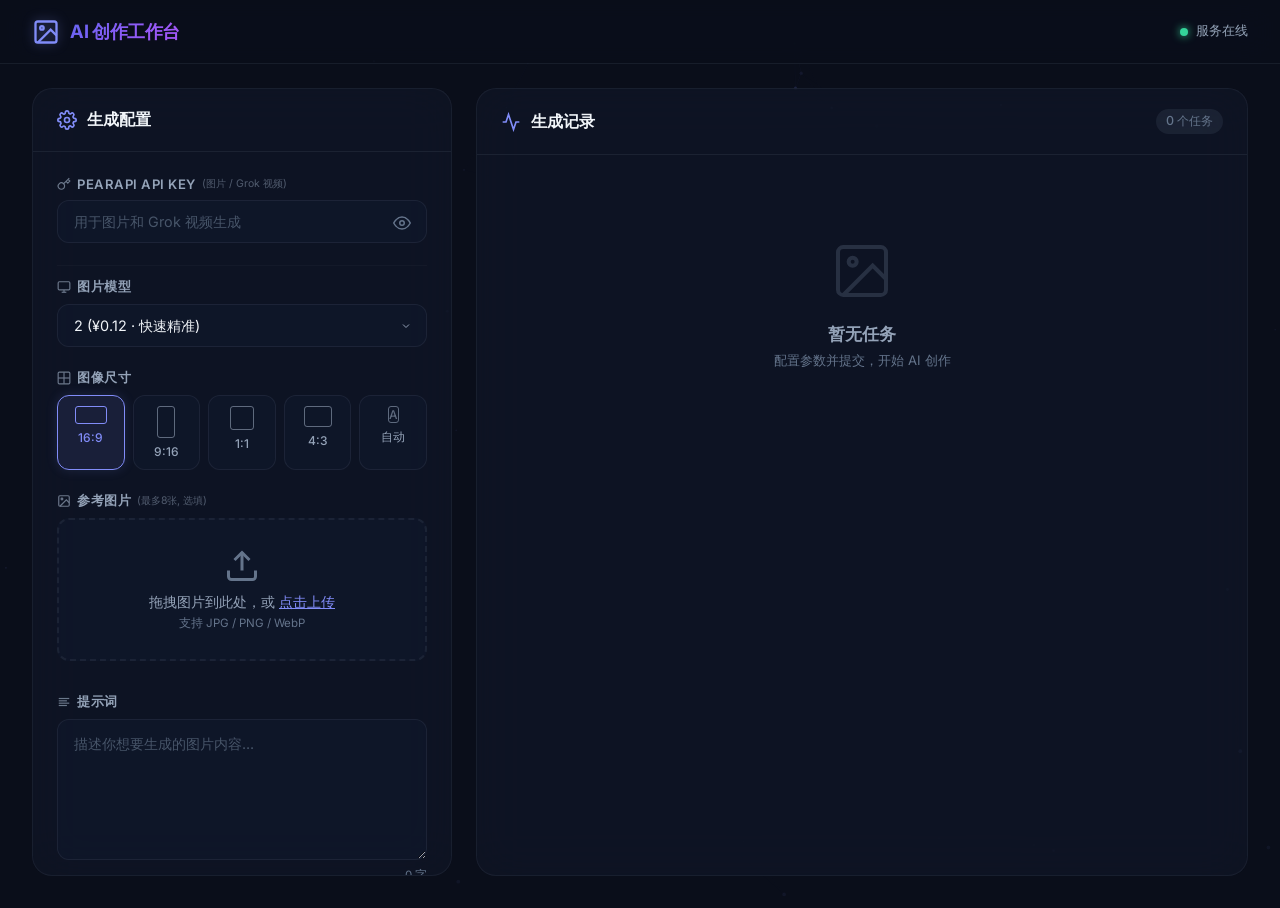
==== commit c1e25438: "Add files via upload" ====
--- a/index.html
+++ b/index.html
@@ -41,26 +41,14 @@
       </div>
 
       <div class="panel-body">
-        <!-- ===== 图片 API Key (PearAPI) ===== -->
+        <!-- ===== PearAPI Key ===== -->
         <div class="form-group">
           <label class="form-label" for="input-key">
             <svg viewBox="0 0 24 24" fill="none" stroke="currentColor" stroke-width="2" class="label-icon"><path d="M21 2l-2 2m-7.61 7.61a5.5 5.5 0 1 1-7.778 7.778 5.5 5.5 0 0 1 7.777-7.777zm0 0L15.5 7.5m0 0l3 3L22 7l-3-3m-3.5 3.5L19 4" /></svg>
-            图片 API Key <span class="label-sub">(PearAPI)</span>
-          </label>
-          <input type="password" id="input-key" class="form-input" placeholder="用于 Nano Banana 生图" autocomplete="off" />
+            PearAPI API Key <span class="label-sub">(图片 / Grok 视频)</span>
+          </label>
+          <input type="password" id="input-key" class="form-input" placeholder="用于图片和 Grok 视频生成" autocomplete="off" />
           <button class="btn-toggle-key" id="btn-toggle-key" title="显示/隐藏">
-            <svg viewBox="0 0 24 24" fill="none" stroke="currentColor" stroke-width="2" class="eye-icon"><path d="M1 12s4-8 11-8 11 8 11 8-4 8-11 8-11-8-11-8z" /><circle cx="12" cy="12" r="3" /></svg>
-          </button>
-        </div>
-
-        <!-- ===== 视频 API Key (PearAPI) ===== -->
-        <div class="form-group">
-          <label class="form-label" for="input-video-key">
-            <svg viewBox="0 0 24 24" fill="none" stroke="currentColor" stroke-width="2" class="label-icon"><polygon points="23 7 16 12 23 17 23 7" /><rect x="1" y="5" width="15" height="14" rx="2" ry="2" /></svg>
-            视频 API Key <span class="label-sub">(PearAPI Grok)</span>
-          </label>
-          <input type="password" id="input-video-key" class="form-input" placeholder="用于 Grok 视频生成" autocomplete="off" />
-          <button class="btn-toggle-key" id="btn-toggle-video-key" title="显示/隐藏">
             <svg viewBox="0 0 24 24" fill="none" stroke="currentColor" stroke-width="2" class="eye-icon"><path d="M1 12s4-8 11-8 11 8 11 8-4 8-11 8-11-8-11-8z" /><circle cx="12" cy="12" r="3" /></svg>
           </button>
         </div>
@@ -206,9 +194,9 @@
       </div>
       <div class="vdialog-body">
         <!-- 参考图预览 -->
-        <div class="vdialog-ref">
-          <img id="vdialog-ref-img" src="" alt="参考图片" />
-          <div class="vdialog-ref-label">参考图 (@图一)</div>
+        <div class="vdialog-ref" id="vdialog-ref">
+          <div class="vdialog-ref-list" id="vdialog-ref-list"></div>
+          <div class="vdialog-ref-label" id="vdialog-ref-label">参考图</div>
         </div>
 
         <div class="vdialog-grid">
--- a/style.css
+++ b/style.css
@@ -1168,17 +1168,41 @@
   display: flex;
   align-items: center;
   justify-content: center;
-  padding: 12px;
+  padding: 12px 12px 30px;
   background: rgba(255,255,255,0.03);
   border: 1px solid var(--border-card);
   border-radius: var(--radius-md);
 }
 
-.vdialog-ref img {
-  max-height: 180px;
-  max-width: 100%;
+.vdialog-ref-list {
+  width: 100%;
+  display: grid;
+  grid-template-columns: repeat(auto-fit, minmax(92px, 1fr));
+  gap: 8px;
+}
+
+.vdialog-ref-item {
+  position: relative;
+  min-width: 0;
+}
+
+.vdialog-ref-item img {
+  width: 100%;
+  aspect-ratio: 1;
   border-radius: var(--radius-sm);
-  object-fit: contain;
+  object-fit: cover;
+  border: 1px solid var(--border-card);
+}
+
+.vdialog-ref-item span {
+  position: absolute;
+  left: 6px;
+  bottom: 6px;
+  padding: 2px 6px;
+  font-size: 0.68rem;
+  color: white;
+  background: rgba(15, 23, 42, 0.7);
+  border-radius: var(--radius-sm);
 }
 
 .vdialog-ref-label {
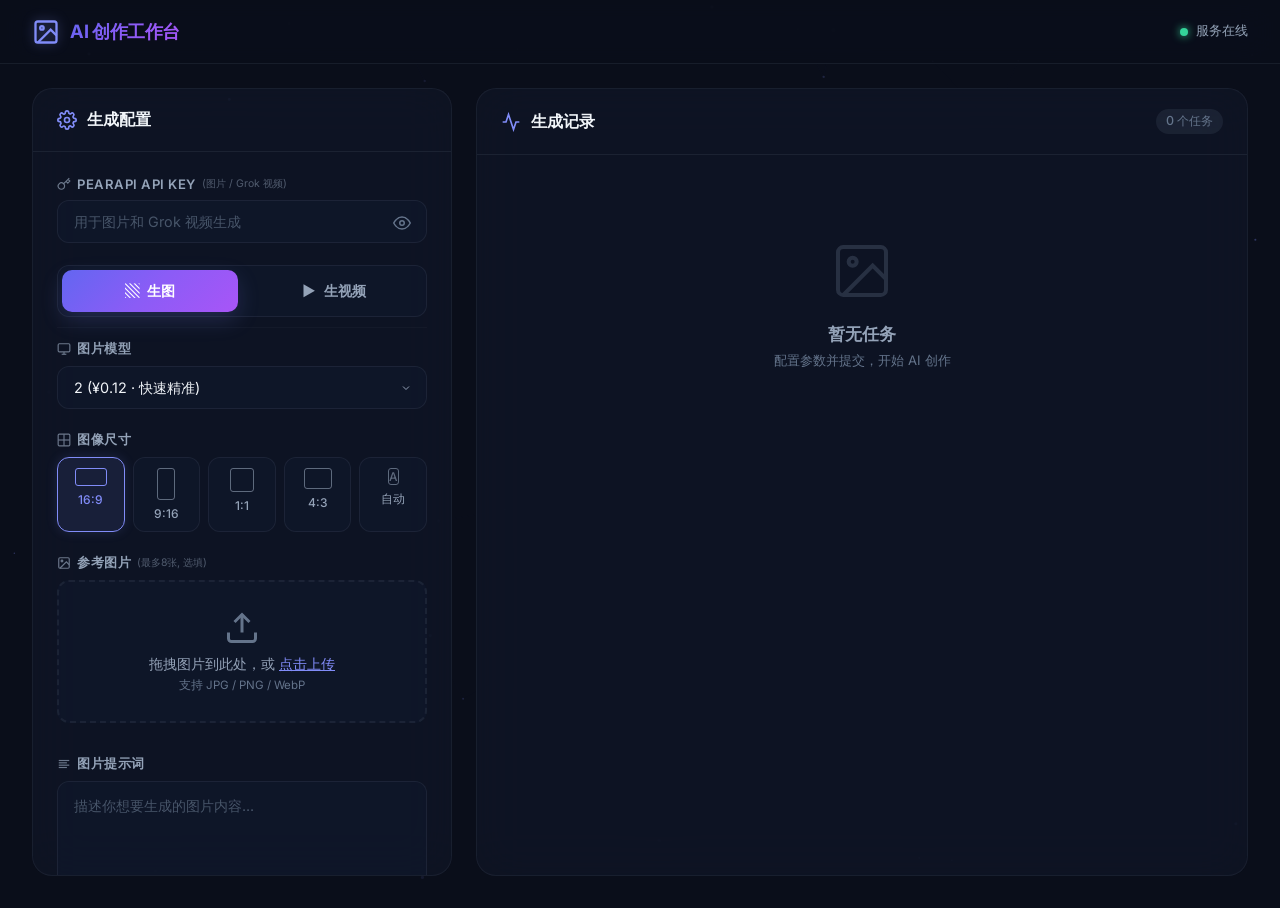
==== commit abed0fe9: "Add files via upload" ====
--- a/index.html
+++ b/index.html
@@ -8,7 +8,7 @@
   <link rel="preconnect" href="https://fonts.googleapis.com" />
   <link rel="preconnect" href="https://fonts.gstatic.com" crossorigin />
   <link href="https://fonts.googleapis.com/css2?family=Inter:wght@300;400;500;600;700;800&display=swap" rel="stylesheet" />
-  <link rel="stylesheet" href="style.css" />
+  <link rel="stylesheet" href="style.css?v=20260429-4" />
 </head>
 <body>
   <canvas id="particles-canvas"></canvas>
@@ -53,35 +53,72 @@
           </button>
         </div>
 
+        <div class="mode-switch" id="mode-switch" role="tablist" aria-label="生成模式">
+          <button class="mode-btn active" type="button" data-mode="image" role="tab" aria-selected="true">
+            <span class="mode-icon">▧</span>
+            <span>生图</span>
+          </button>
+          <button class="mode-btn" type="button" data-mode="video" role="tab" aria-selected="false">
+            <span class="mode-icon">▶</span>
+            <span>生视频</span>
+          </button>
+        </div>
+
         <!-- 分隔 -->
         <hr class="config-divider" />
 
-        <!-- ===== 图片模型 ===== -->
-        <div class="form-group">
-          <label class="form-label" for="select-model">
-            <svg viewBox="0 0 24 24" fill="none" stroke="currentColor" stroke-width="2" class="label-icon"><rect x="2" y="3" width="20" height="14" rx="2" ry="2" /><line x1="8" y1="21" x2="16" y2="21" /><line x1="12" y1="17" x2="12" y2="21" /></svg>
-            图片模型
-          </label>
-          <select id="select-model" class="form-select">
-            <optgroup label="Nano Banana 系列">
-              <option value="nano-banana-2-4k">2 4K (¥0.16 · 高速高分辨率)</option>
-              <option value="nano-banana-2" selected>2 (¥0.12 · 快速精准)</option>
-            </optgroup>
-          </select>
-        </div>
-
-        <!-- 图像尺寸 -->
-        <div class="form-group">
-          <label class="form-label">
-            <svg viewBox="0 0 24 24" fill="none" stroke="currentColor" stroke-width="2" class="label-icon"><rect x="2" y="2" width="20" height="20" rx="2" ry="2" /><line x1="2" y1="12" x2="22" y2="12" /><line x1="12" y1="2" x2="12" y2="22" /></svg>
-            图像尺寸
-          </label>
-          <div class="ratio-group" id="ratio-group">
-            <button class="ratio-btn active" data-ratio="16:9"><div class="ratio-preview r-16-9"></div><span>16:9</span></button>
-            <button class="ratio-btn" data-ratio="9:16"><div class="ratio-preview r-9-16"></div><span>9:16</span></button>
-            <button class="ratio-btn" data-ratio="1:1"><div class="ratio-preview r-1-1"></div><span>1:1</span></button>
-            <button class="ratio-btn" data-ratio="4:3"><div class="ratio-preview r-4-3"></div><span>4:3</span></button>
-            <button class="ratio-btn" data-ratio="auto"><div class="ratio-preview r-auto">A</div><span>自动</span></button>
+        <div class="mode-panel active" id="image-mode-panel">
+          <!-- ===== 图片模型 ===== -->
+          <div class="form-group">
+            <label class="form-label" for="select-model">
+              <svg viewBox="0 0 24 24" fill="none" stroke="currentColor" stroke-width="2" class="label-icon"><rect x="2" y="3" width="20" height="14" rx="2" ry="2" /><line x1="8" y1="21" x2="16" y2="21" /><line x1="12" y1="17" x2="12" y2="21" /></svg>
+              图片模型
+            </label>
+            <select id="select-model" class="form-select">
+              <optgroup label="Nano Banana 系列">
+                <option value="nano-banana-2-4k">2 4K (¥0.16 · 高速高分辨率)</option>
+                <option value="nano-banana-2" selected>2 (¥0.12 · 快速精准)</option>
+              </optgroup>
+            </select>
+          </div>
+
+          <!-- 图像尺寸 -->
+          <div class="form-group">
+            <label class="form-label">
+              <svg viewBox="0 0 24 24" fill="none" stroke="currentColor" stroke-width="2" class="label-icon"><rect x="2" y="2" width="20" height="20" rx="2" ry="2" /><line x1="2" y1="12" x2="22" y2="12" /><line x1="12" y1="2" x2="12" y2="22" /></svg>
+              图像尺寸
+            </label>
+            <div class="ratio-group" id="ratio-group">
+              <button class="ratio-btn active" data-ratio="16:9" type="button"><div class="ratio-preview r-16-9"></div><span>16:9</span></button>
+              <button class="ratio-btn" data-ratio="9:16" type="button"><div class="ratio-preview r-9-16"></div><span>9:16</span></button>
+              <button class="ratio-btn" data-ratio="1:1" type="button"><div class="ratio-preview r-1-1"></div><span>1:1</span></button>
+              <button class="ratio-btn" data-ratio="4:3" type="button"><div class="ratio-preview r-4-3"></div><span>4:3</span></button>
+              <button class="ratio-btn" data-ratio="auto" type="button"><div class="ratio-preview r-auto">A</div><span>自动</span></button>
+            </div>
+          </div>
+        </div>
+
+        <div class="mode-panel" id="video-mode-panel" hidden>
+          <!-- 视频模型 -->
+          <div class="form-group">
+            <label class="form-label" for="select-video-model">视频模型</label>
+            <select id="select-video-model" class="form-select">
+              <option value="grok-video-20s" selected>grok-video-20s (20秒 · ¥0.4)</option>
+              <option value="grok-video-16s">grok-video-16s (16秒 · ¥0.3)</option>
+              <option value="grok3-video">grok3-video (6秒 · ¥0.24)</option>
+              <option value="grok3-video-10s">grok3-video-10s (10秒 · ¥0.24)</option>
+            </select>
+          </div>
+          <!-- 比例 -->
+          <div class="form-group">
+            <label class="form-label" for="select-video-ratio">视频比例</label>
+            <select id="select-video-ratio" class="form-select">
+              <option value="16:9">16:9 横屏</option>
+              <option value="9:16">9:16 竖屏</option>
+              <option value="1:1">1:1 方形</option>
+              <option value="2:3">2:3</option>
+              <option value="3:2">3:2</option>
+            </select>
           </div>
         </div>
 
@@ -89,7 +126,7 @@
         <div class="form-group">
           <label class="form-label">
             <svg viewBox="0 0 24 24" fill="none" stroke="currentColor" stroke-width="2" class="label-icon"><rect x="3" y="3" width="18" height="18" rx="2" ry="2" /><circle cx="8.5" cy="8.5" r="1.5" /><polyline points="21 15 16 10 5 21" /></svg>
-            参考图片 <span class="label-sub">(最多8张, 选填)</span>
+            <span id="reference-title">参考图片</span> <span class="label-sub" id="reference-sub">(最多8张, 选填)</span>
           </label>
           <div class="image-drop-zone" id="image-drop-zone">
             <input type="file" id="image-file-input" accept="image/*" multiple hidden />
@@ -101,23 +138,35 @@
           <p class="image-tip" id="image-tip" style="display:none">💡 提示词中用"图片1""图片2"引用对应参考图</p>
         </div>
 
-        <!-- 提示词 -->
-        <div class="form-group">
-          <label class="form-label" for="input-prompt">
-            <svg viewBox="0 0 24 24" fill="none" stroke="currentColor" stroke-width="2" class="label-icon"><line x1="17" y1="10" x2="3" y2="10" /><line x1="21" y1="6" x2="3" y2="6" /><line x1="21" y1="14" x2="3" y2="14" /><line x1="17" y1="18" x2="3" y2="18" /></svg>
-            提示词
-          </label>
-          <textarea id="input-prompt" class="form-textarea" rows="5" placeholder="描述你想要生成的图片内容..."></textarea>
-          <div class="char-count"><span id="char-count">0</span> 字</div>
-        </div>
-
-        <!-- 生成按钮组 -->
-        <div class="btn-group">
+        <div class="mode-panel active" id="image-action-panel">
+          <!-- 提示词 -->
+          <div class="form-group">
+            <label class="form-label" for="input-prompt">
+              <svg viewBox="0 0 24 24" fill="none" stroke="currentColor" stroke-width="2" class="label-icon"><line x1="17" y1="10" x2="3" y2="10" /><line x1="21" y1="6" x2="3" y2="6" /><line x1="21" y1="14" x2="3" y2="14" /><line x1="17" y1="18" x2="3" y2="18" /></svg>
+              图片提示词
+            </label>
+            <textarea id="input-prompt" class="form-textarea" rows="5" placeholder="描述你想要生成的图片内容..."></textarea>
+            <div class="char-count"><span id="char-count">0</span> 字</div>
+          </div>
+
           <button class="btn-submit" id="btn-submit">
             <svg viewBox="0 0 24 24" fill="none" stroke="currentColor" stroke-width="2" class="btn-icon-svg"><rect x="3" y="3" width="18" height="18" rx="2" /><circle cx="8.5" cy="8.5" r="1.5" /><polyline points="21 15 16 10 5 21" /></svg>
             <span>生成图片</span>
           </button>
-          <button class="btn-submit btn-video-submit" id="btn-open-video-dialog">
+        </div>
+
+        <div class="mode-panel" id="video-action-panel" hidden>
+          <div class="vdialog-ref" id="vdialog-ref">
+            <div class="vdialog-ref-list" id="vdialog-ref-list"></div>
+            <div class="vdialog-ref-label" id="vdialog-ref-label">参考图</div>
+          </div>
+
+          <div class="form-group">
+            <label class="form-label" for="input-video-prompt">视频提示词</label>
+            <textarea id="input-video-prompt" class="form-textarea" rows="4" placeholder="描述视频画面动态...用 @图1 引用参考图">让@图1中的画面动起来</textarea>
+          </div>
+
+          <button class="btn-submit btn-video-submit" id="btn-submit-video">
             <svg viewBox="0 0 24 24" fill="none" stroke="currentColor" stroke-width="2" class="btn-icon-svg"><polygon points="23 7 16 12 23 17 23 7" /><rect x="1" y="5" width="15" height="14" rx="2" ry="2" /></svg>
             <span>生成视频</span>
           </button>
@@ -180,63 +229,6 @@
     </div>
   </div>
 
-  <!-- ==================== 视频生成对话框 ==================== -->
-  <div class="vdialog-overlay" id="vdialog-overlay">
-    <div class="vdialog">
-      <div class="vdialog-header">
-        <h3>
-          <svg viewBox="0 0 24 24" fill="none" stroke="currentColor" stroke-width="2" class="panel-icon"><polygon points="23 7 16 12 23 17 23 7" /><rect x="1" y="5" width="15" height="14" rx="2" ry="2" /></svg>
-          从图片生成视频
-        </h3>
-        <button class="modal-close" id="vdialog-close">
-          <svg viewBox="0 0 24 24" fill="none" stroke="currentColor" stroke-width="2"><line x1="18" y1="6" x2="6" y2="18" /><line x1="6" y1="6" x2="18" y2="18" /></svg>
-        </button>
-      </div>
-      <div class="vdialog-body">
-        <!-- 参考图预览 -->
-        <div class="vdialog-ref" id="vdialog-ref">
-          <div class="vdialog-ref-list" id="vdialog-ref-list"></div>
-          <div class="vdialog-ref-label" id="vdialog-ref-label">参考图</div>
-        </div>
-
-        <div class="vdialog-grid">
-          <!-- 视频模型 -->
-          <div class="form-group">
-            <label class="form-label">视频模型</label>
-            <select id="select-video-model" class="form-select">
-              <option value="grok-video-20s" selected>grok-video-20s (20秒 · ¥0.4)</option>
-              <option value="grok-video-16s">grok-video-16s (16秒 · ¥0.3)</option>
-              <option value="grok3-video">grok3-video (6秒 · ¥0.24)</option>
-              <option value="grok3-video-10s">grok3-video-10s (10秒 · ¥0.24)</option>
-            </select>
-          </div>
-          <!-- 比例 -->
-          <div class="form-group">
-            <label class="form-label">画面比例</label>
-            <select id="select-video-ratio" class="form-select">
-              <option value="16:9">16:9 横屏</option>
-              <option value="9:16">9:16 竖屏</option>
-              <option value="1:1">1:1 方形</option>
-              <option value="2:3">2:3</option>
-              <option value="3:2">3:2</option>
-            </select>
-          </div>
-        </div>
-
-        <!-- 视频提示词 -->
-        <div class="form-group">
-          <label class="form-label">视频提示词</label>
-          <textarea id="input-video-prompt" class="form-textarea" rows="3" placeholder="描述视频画面动态...用 @图一 引用参考图">让@图一中的画面动起来</textarea>
-        </div>
-
-        <button class="btn-submit btn-video-submit" id="btn-submit-video">
-          <svg viewBox="0 0 24 24" fill="none" stroke="currentColor" stroke-width="2" class="btn-icon-svg"><polygon points="23 7 16 12 23 17 23 7" /><rect x="1" y="5" width="15" height="14" rx="2" ry="2" /></svg>
-          <span>开始生成视频</span>
-        </button>
-      </div>
-    </div>
-  </div>
-
-  <script src="app.js"></script>
+  <script src="app.js?v=20260429-4"></script>
 </body>
 </html>
--- a/style.css
+++ b/style.css
@@ -1102,73 +1102,66 @@
   opacity: 0.5;
 }
 
-/* ---------- 视频生成对话框 ---------- */
-.vdialog-overlay {
-  position: fixed;
-  inset: 0;
-  z-index: 600;
+.mode-switch {
+  display: grid;
+  grid-template-columns: 1fr 1fr;
+  gap: 8px;
+  padding: 4px;
+  margin: 4px 0 10px;
+  background: var(--bg-input);
+  border: 1px solid var(--border-subtle);
+  border-radius: var(--radius-md);
+}
+
+.mode-btn {
   display: flex;
   align-items: center;
   justify-content: center;
-  background: rgba(0, 0, 0, 0.7);
-  backdrop-filter: blur(8px);
-  opacity: 0;
-  pointer-events: none;
-  transition: opacity var(--transition-smooth);
-}
-
-.vdialog-overlay.active {
-  opacity: 1;
-  pointer-events: auto;
-}
-
-.vdialog {
-  max-width: 560px;
-  width: 92%;
-  max-height: 90vh;
-  overflow-y: auto;
-  background: var(--bg-secondary);
-  border: 1px solid var(--border-card);
-  border-radius: var(--radius-xl);
-  transform: scale(0.9) translateY(20px);
-  transition: transform var(--transition-smooth);
-}
-
-.vdialog-overlay.active .vdialog {
-  transform: scale(1) translateY(0);
-}
-
-.vdialog-header {
-  display: flex;
-  align-items: center;
-  justify-content: space-between;
-  padding: 18px 20px 14px;
-  border-bottom: 1px solid var(--border-card);
-}
-
-.vdialog-header h3 {
-  display: flex;
-  align-items: center;
   gap: 8px;
-  font-size: 1rem;
+  min-height: 42px;
+  border: 0;
+  border-radius: 10px;
+  background: transparent;
+  color: var(--text-secondary);
+  cursor: pointer;
+  font: inherit;
+  font-size: 0.9rem;
   font-weight: 700;
+  transition: all var(--transition-normal);
+}
+
+.mode-btn:hover {
   color: var(--text-primary);
-  margin: 0;
-}
-
-.vdialog-body {
-  padding: 16px 20px 20px;
-  display: flex;
-  flex-direction: column;
-  gap: 12px;
-}
-
+  background: rgba(255,255,255,0.04);
+}
+
+.mode-btn.active {
+  color: white;
+  background: var(--accent-gradient-vivid);
+  box-shadow: 0 8px 22px rgba(var(--accent-primary-rgb), 0.18);
+}
+
+.mode-icon {
+  font-size: 0.9rem;
+  line-height: 1;
+}
+
+.mode-panel[hidden] {
+  display: none !important;
+}
+
+.mode-panel.active {
+  animation: card-in 0.22s ease both;
+}
+
+/* ---------- 视频参考图预览 ---------- */
 .vdialog-ref {
   position: relative;
   display: flex;
   align-items: center;
   justify-content: center;
   padding: 12px 12px 30px;
+  margin-bottom: 14px;
   background: rgba(255,255,255,0.03);
   border: 1px solid var(--border-card);
   border-radius: var(--radius-md);
@@ -1216,16 +1209,6 @@
   border-radius: var(--radius-sm);
 }
 
-.vdialog-grid {
-  display: grid;
-  grid-template-columns: 1fr 1fr;
-  gap: 10px;
-}
-
-.vdialog-grid .form-group {
-  margin-bottom: 0;
-}
-
 .btn-video-submit {
   background: linear-gradient(135deg, #f97316, #ef4444) !important;
 }
@@ -1336,7 +1319,4 @@
     padding: 0 16px;
   }
 
-  .vdialog-grid {
-    grid-template-columns: 1fr;
-  }
-}
+}
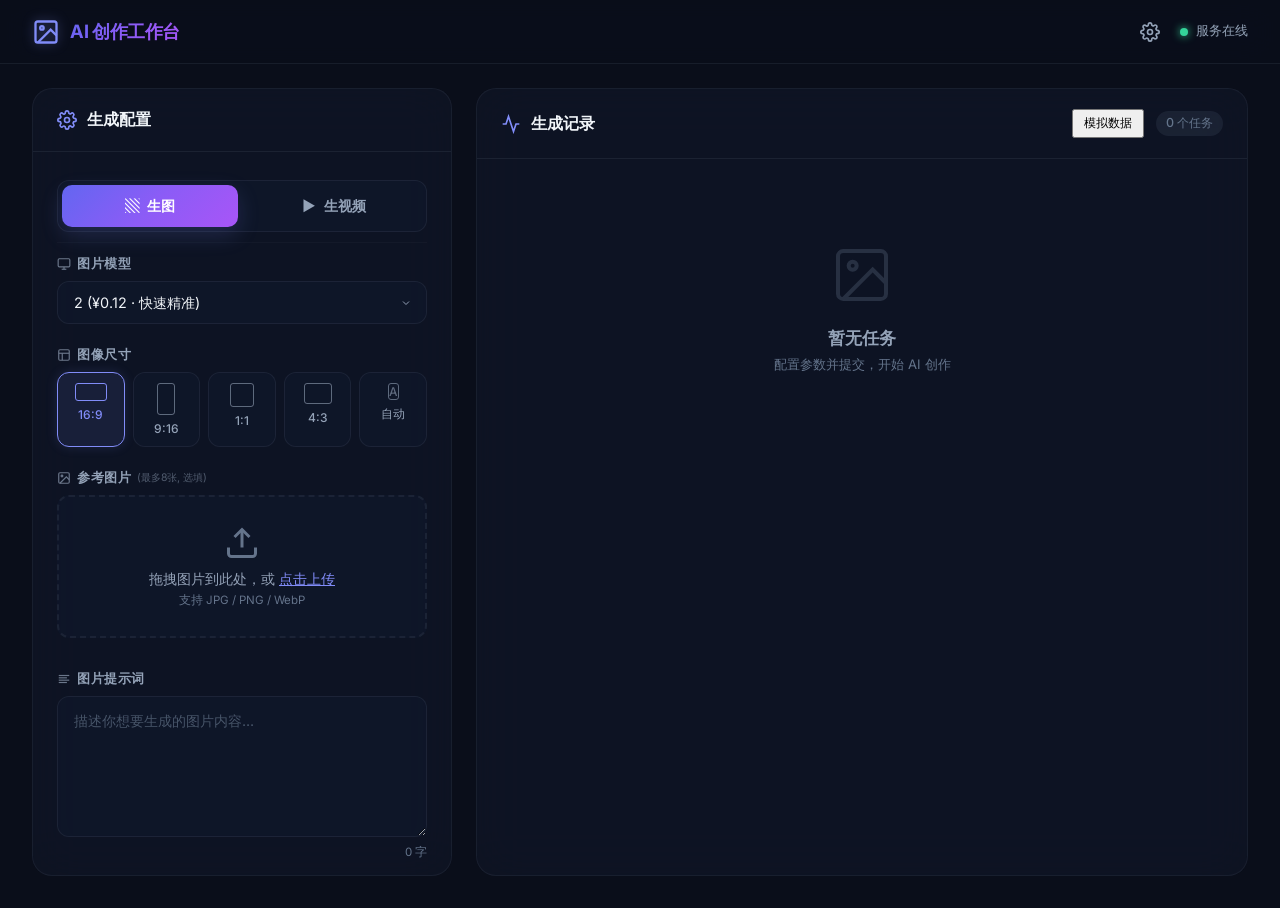
==== commit 21d6a368: "Add files via upload" ====
--- a/index.html
+++ b/index.html
@@ -23,9 +23,14 @@
       </svg>
       <span class="logo-text">AI 创作工作台</span>
     </div>
-    <div class="top-bar-right">
-      <div class="status-dot online"></div>
-      <span class="status-text">服务在线</span>
+    <div class="top-bar-right" style="display: flex; align-items: center; gap: 16px;">
+      <button id="btn-open-settings" style="background: none; border: none; color: var(--text-secondary); cursor: pointer; padding: 4px; display: flex; align-items: center; justify-content: center; transition: color 0.3s;" title="设置密钥" onmouseover="this.style.color='var(--text-primary)'" onmouseout="this.style.color='var(--text-secondary)'">
+        <svg viewBox="0 0 24 24" fill="none" stroke="currentColor" stroke-width="2" style="width: 20px; height: 20px;"><circle cx="12" cy="12" r="3"></circle><path d="M19.4 15a1.65 1.65 0 0 0 .33 1.82l.06.06a2 2 0 0 1 0 2.83 2 2 0 0 1-2.83 0l-.06-.06a1.65 1.65 0 0 0-1.82-.33 1.65 1.65 0 0 0-1 1.51V21a2 2 0 0 1-2 2 2 2 0 0 1-2-2v-.09A1.65 1.65 0 0 0 9 19.4a1.65 1.65 0 0 0-1.82.33l-.06.06a2 2 0 0 1-2.83 0 2 2 0 0 1 0-2.83l.06-.06a1.65 1.65 0 0 0 .33-1.82 1.65 1.65 0 0 0-1.51-1H3a2 2 0 0 1-2-2 2 2 0 0 1 2-2h.09A1.65 1.65 0 0 0 4.6 9a1.65 1.65 0 0 0-.33-1.82l-.06-.06a2 2 0 0 1 0-2.83 2 2 0 0 1 2.83 0l.06.06a1.65 1.65 0 0 0 1.82.33H9a1.65 1.65 0 0 0 1-1.51V3a2 2 0 0 1 2-2 2 2 0 0 1 2 2v.09a1.65 1.65 0 0 0 1 1.51 1.65 1.65 0 0 0 1.82-.33l.06-.06a2 2 0 0 1 2.83 0 2 2 0 0 1 0 2.83l-.06.06a1.65 1.65 0 0 0-.33 1.82V9a1.65 1.65 0 0 0 1.51 1H21a2 2 0 0 1 2 2 2 2 0 0 1-2 2h-.09a1.65 1.65 0 0 0-1.51 1z"></path></svg>
+      </button>
+      <div style="display: flex; align-items: center; gap: 8px;">
+        <div class="status-dot online"></div>
+        <span class="status-text">服务在线</span>
+      </div>
     </div>
   </header>
 
@@ -41,17 +46,7 @@
       </div>
 
       <div class="panel-body">
-        <!-- ===== PearAPI Key ===== -->
-        <div class="form-group">
-          <label class="form-label" for="input-key">
-            <svg viewBox="0 0 24 24" fill="none" stroke="currentColor" stroke-width="2" class="label-icon"><path d="M21 2l-2 2m-7.61 7.61a5.5 5.5 0 1 1-7.778 7.778 5.5 5.5 0 0 1 7.777-7.777zm0 0L15.5 7.5m0 0l3 3L22 7l-3-3m-3.5 3.5L19 4" /></svg>
-            PearAPI API Key <span class="label-sub">(图片 / Grok 视频)</span>
-          </label>
-          <input type="password" id="input-key" class="form-input" placeholder="用于图片和 Grok 视频生成" autocomplete="off" />
-          <button class="btn-toggle-key" id="btn-toggle-key" title="显示/隐藏">
-            <svg viewBox="0 0 24 24" fill="none" stroke="currentColor" stroke-width="2" class="eye-icon"><path d="M1 12s4-8 11-8 11 8 11 8-4 8-11 8-11-8-11-8z" /><circle cx="12" cy="12" r="3" /></svg>
-          </button>
-        </div>
+
 
         <div class="mode-switch" id="mode-switch" role="tablist" aria-label="生成模式">
           <button class="mode-btn active" type="button" data-mode="image" role="tab" aria-selected="true">
@@ -76,16 +71,18 @@
             </label>
             <select id="select-model" class="form-select">
               <optgroup label="Nano Banana 系列">
-                <option value="nano-banana-2-4k">2 4K (¥0.16 · 高速高分辨率)</option>
                 <option value="nano-banana-2" selected>2 (¥0.12 · 快速精准)</option>
               </optgroup>
+              <optgroup label="GPT 系列">
+                <option value="gpt-image-2-2k">gpt-image-2-2k (¥0.1 · 16参考图)</option>
+              </optgroup>
             </select>
           </div>
 
           <!-- 图像尺寸 -->
           <div class="form-group">
             <label class="form-label">
-              <svg viewBox="0 0 24 24" fill="none" stroke="currentColor" stroke-width="2" class="label-icon"><rect x="2" y="2" width="20" height="20" rx="2" ry="2" /><line x1="2" y1="12" x2="22" y2="12" /><line x1="12" y1="2" x2="12" y2="22" /></svg>
+              <svg viewBox="0 0 24 24" fill="none" stroke="currentColor" stroke-width="2" class="label-icon"><rect x="3" y="3" width="18" height="18" rx="2" ry="2" /><line x1="3" y1="9" x2="21" y2="9" /><line x1="9" y1="21" x2="9" y2="9" /></svg>
               图像尺寸
             </label>
             <div class="ratio-group" id="ratio-group">
@@ -99,15 +96,22 @@
         </div>
 
         <div class="mode-panel" id="video-mode-panel" hidden>
-          <!-- 视频模型 -->
           <div class="form-group">
             <label class="form-label" for="select-video-model">视频模型</label>
-            <select id="select-video-model" class="form-select">
-              <option value="grok-video-20s" selected>grok-video-20s (20秒 · ¥0.4)</option>
-              <option value="grok-video-16s">grok-video-16s (16秒 · ¥0.3)</option>
-              <option value="grok3-video">grok3-video (6秒 · ¥0.24)</option>
-              <option value="grok3-video-10s">grok3-video-10s (10秒 · ¥0.24)</option>
-            </select>
+              <select id="select-video-model" class="form-select">
+                <optgroup label="PearAPI 视频模型">
+                  <option value="gemini-omni-1080-10s">Gemini Omni 1080 10s</option>
+                  <option value="sora-2-12s">Sora 2 12s</option>
+                  <option value="veo-3.1-fast">Veo 3.1 Fast</option>
+                </optgroup>
+                <optgroup label="GeekAPI 视频模型">
+                  <option value="grok-video-3">Grok Video 3 (¥0.3/次)</option>
+                  <option value="grok-video-3-pro">Grok Video 3 Pro (¥0.3/次)</option>
+                  <option value="grok-video-3-max">Grok Video 3 Max (¥0.3/次)</option>
+                  <option value="omni-fast">Omni Fast (¥0.6/次)</option>
+                  <option value="omni-fast-v2v">Omni Fast V2V (¥1.0/次)</option>
+                </optgroup>
+              </select>
           </div>
           <!-- 比例 -->
           <div class="form-group">
@@ -181,7 +185,10 @@
           <svg viewBox="0 0 24 24" fill="none" stroke="currentColor" stroke-width="2" class="panel-icon"><polyline points="22 12 18 12 15 21 9 3 6 12 2 12" /></svg>
           生成记录
         </h2>
-        <div class="task-count" id="task-count">0 个任务</div>
+        <div style="display: flex; gap: 12px; align-items: center;">
+          <button id="btn-mock-data" class="btn-secondary" style="padding: 4px 10px; font-size: 0.75rem;">模拟数据</button>
+          <div class="task-count" id="task-count">0 个任务</div>
+        </div>
       </div>
       <div class="panel-body" id="task-list-container">
         <div class="empty-state" id="empty-state">
@@ -229,6 +236,50 @@
     </div>
   </div>
 
+  <!-- ==================== 设置模态框 ==================== -->
+  <div class="modal-overlay" id="settings-modal-overlay">
+    <div class="modal-content" style="max-width: 500px; padding: 24px; background: var(--bg-card);">
+      <h3 style="margin: 0 0 16px 0; font-size: 1.2rem; color: var(--text-primary); display: flex; align-items: center; justify-content: space-between;">
+        API 密钥设置
+        <button class="modal-close" id="settings-modal-close" style="position: static; padding: 4px; background: none;">
+          <svg viewBox="0 0 24 24" fill="none" stroke="currentColor" stroke-width="2"><line x1="18" y1="6" x2="6" y2="18" /><line x1="6" y1="6" x2="18" y2="18" /></svg>
+        </button>
+      </h3>
+      
+      <div class="form-group" style="margin-bottom: 20px;">
+        <label class="form-label" for="input-pear-key">PearAPI API Key <span class="label-sub">(用于图片和部分视频)</span></label>
+        <div style="display: flex; gap: 10px; align-items: stretch;">
+          <div style="position: relative; flex: 1;">
+            <input type="password" id="input-pear-key" class="form-input" placeholder="输入 PearAPI Key" autocomplete="off" />
+            <button class="btn-toggle-key" id="btn-toggle-pear-key" title="显示/隐藏" style="top: 50%; transform: translateY(-50%); margin-top: 0;">
+              <svg viewBox="0 0 24 24" fill="none" stroke="currentColor" stroke-width="2" class="eye-icon"><path d="M1 12s4-8 11-8 11 8 11 8-4 8-11 8-11-8-11-8z" /><circle cx="12" cy="12" r="3" /></svg>
+            </button>
+          </div>
+          <button type="button" class="btn-submit" id="btn-query-pear-quota" style="width: auto; margin-top: 0; padding: 0 16px; font-size: 0.85rem; background: var(--bg-card-hover); border: 1px solid var(--border-subtle); color: var(--text-primary);"><span>查询额度</span></button>
+        </div>
+        <div id="pear-quota-display" style="font-size: 13px; color: var(--text-secondary); margin-top: 8px; display: none;"></div>
+      </div>
+
+      <div class="form-group" style="margin-bottom: 24px;">
+        <label class="form-label" for="input-geek-key">GeekAPI API Key <span class="label-sub">(用于 Grok/Omni 视频)</span></label>
+        <div style="display: flex; gap: 10px; align-items: stretch;">
+          <div style="position: relative; flex: 1;">
+            <input type="password" id="input-geek-key" class="form-input" placeholder="输入 GeekAPI Key" autocomplete="off" />
+            <button class="btn-toggle-key" id="btn-toggle-geek-key" title="显示/隐藏" style="top: 50%; transform: translateY(-50%); margin-top: 0;">
+              <svg viewBox="0 0 24 24" fill="none" stroke="currentColor" stroke-width="2" class="eye-icon"><path d="M1 12s4-8 11-8 11 8 11 8-4 8-11 8-11-8-11-8z" /><circle cx="12" cy="12" r="3" /></svg>
+            </button>
+          </div>
+          <button type="button" class="btn-submit" id="btn-query-geek-quota" style="width: auto; margin-top: 0; padding: 0 16px; font-size: 0.85rem; background: var(--bg-card-hover); border: 1px solid var(--border-subtle); color: var(--text-primary);"><span>查询额度</span></button>
+        </div>
+        <div id="geek-quota-display" style="font-size: 13px; color: var(--text-secondary); margin-top: 8px; display: none;"></div>
+      </div>
+
+      <div style="display: flex; justify-content: flex-end;">
+        <button id="btn-save-settings" class="btn-submit" style="width: 100px; margin-top: 0;">保存</button>
+      </div>
+    </div>
+  </div>
+
   <script src="app.js?v=20260429-4"></script>
 </body>
 </html>
--- a/style.css
+++ b/style.css
@@ -674,8 +674,8 @@
 
 /* ---------- 任务卡片 ---------- */
 .task-list {
-  display: flex;
-  flex-direction: column;
+  display: grid;
+  grid-template-columns: repeat(3, 1fr);
   gap: 16px;
 }
 
@@ -1317,6 +1317,13 @@
 
   .top-bar {
     padding: 0 16px;
+  .task-list {
+    grid-template-columns: 1fr;
   }
-
-}
+}
+
+@media (max-width: 1400px) and (min-width: 901px) {
+  .task-list {
+    grid-template-columns: repeat(2, 1fr);
+  }
+}
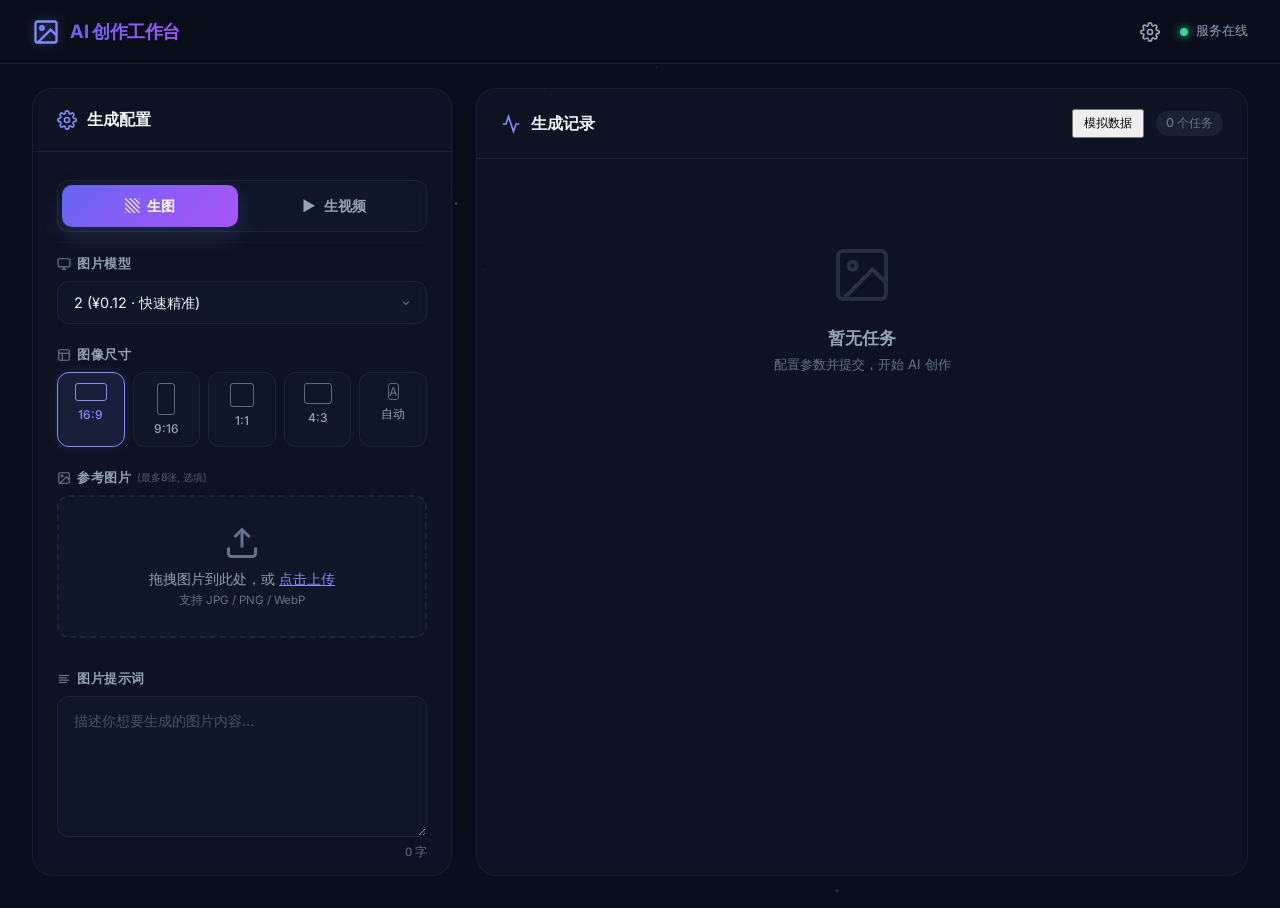
==== commit 93746484: "Add files via upload" ====
--- a/index.html
+++ b/index.html
@@ -8,7 +8,7 @@
   <link rel="preconnect" href="https://fonts.googleapis.com" />
   <link rel="preconnect" href="https://fonts.gstatic.com" crossorigin />
   <link href="https://fonts.googleapis.com/css2?family=Inter:wght@300;400;500;600;700;800&display=swap" rel="stylesheet" />
-  <link rel="stylesheet" href="style.css?v=20260429-4" />
+  <link rel="stylesheet" href="style.css?v=20260607-1" />
 </head>
 <body>
   <canvas id="particles-canvas"></canvas>
@@ -280,6 +280,6 @@
     </div>
   </div>
 
-  <script src="app.js?v=20260429-4"></script>
+  <script src="app.js?v=20260607-1"></script>
 </body>
 </html>
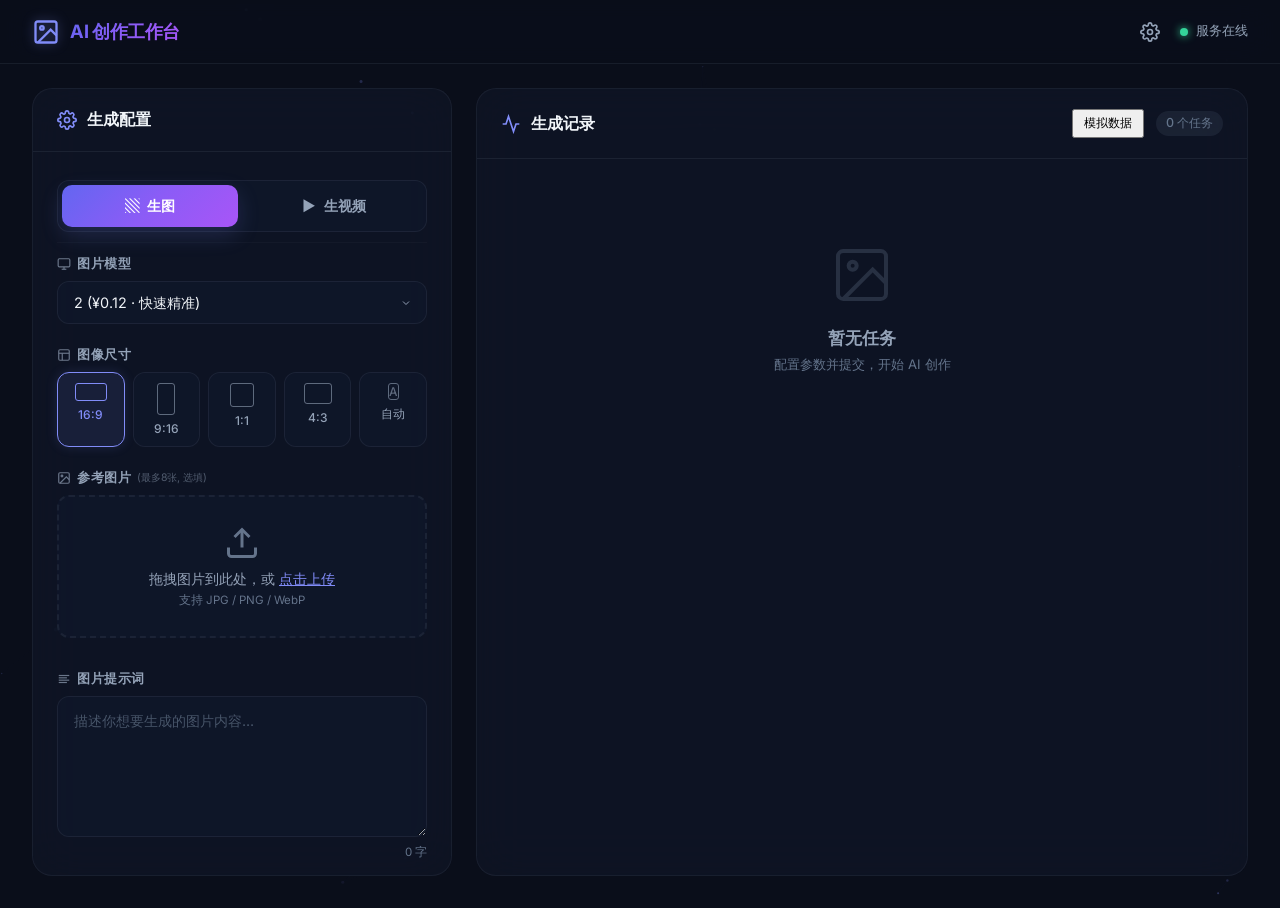
==== commit 41de4e38: "Add files via upload" ====
--- a/index.html
+++ b/index.html
@@ -8,7 +8,7 @@
   <link rel="preconnect" href="https://fonts.googleapis.com" />
   <link rel="preconnect" href="https://fonts.gstatic.com" crossorigin />
   <link href="https://fonts.googleapis.com/css2?family=Inter:wght@300;400;500;600;700;800&display=swap" rel="stylesheet" />
-  <link rel="stylesheet" href="style.css?v=20260607-1" />
+  <link rel="stylesheet" href="style.css?v=20260607-5" />
 </head>
 <body>
   <canvas id="particles-canvas"></canvas>
@@ -280,6 +280,6 @@
     </div>
   </div>
 
-  <script src="app.js?v=20260607-1"></script>
+  <script src="app.js?v=20260607-5"></script>
 </body>
 </html>
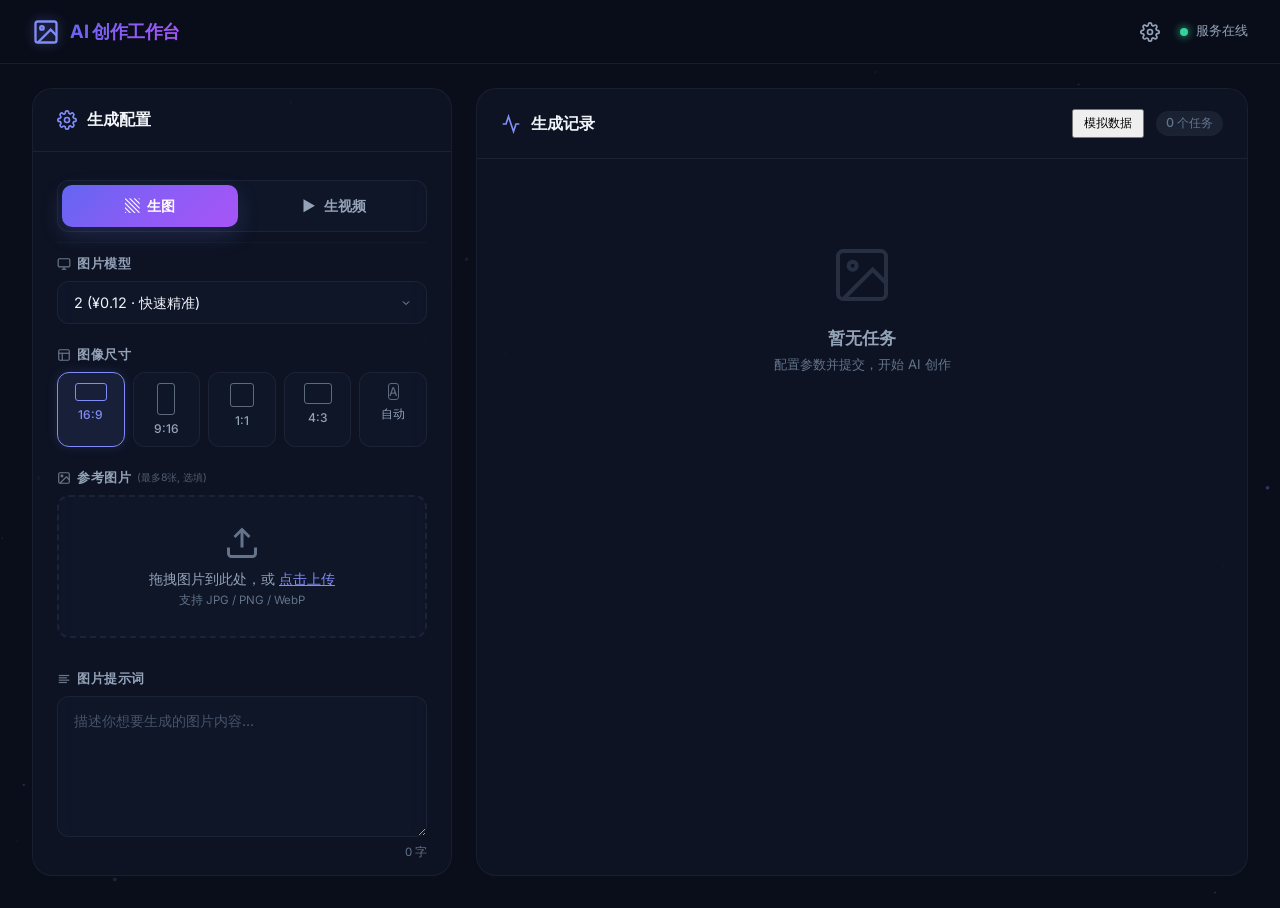
==== commit 2e67b92b: "Add dynamic video model sync" ====
--- a/index.html
+++ b/index.html
@@ -97,32 +97,36 @@
 
         <div class="mode-panel" id="video-mode-panel" hidden>
           <div class="form-group">
-            <label class="form-label" for="select-video-model">视频模型</label>
-              <select id="select-video-model" class="form-select">
-                <optgroup label="PearAPI 视频模型">
-                  <option value="gemini-omni-1080-10s">Gemini Omni 1080 10s</option>
-                  <option value="sora-2-12s">Sora 2 12s</option>
-                  <option value="veo-3.1-fast">Veo 3.1 Fast</option>
-                </optgroup>
-                <optgroup label="GeekAPI 视频模型">
-                  <option value="grok-video-3">Grok Video 3 (¥0.3/次)</option>
-                  <option value="grok-video-3-pro">Grok Video 3 Pro (¥0.3/次)</option>
-                  <option value="grok-video-3-max">Grok Video 3 Max (¥0.3/次)</option>
-                  <option value="omni-fast">Omni Fast (¥0.6/次)</option>
-                  <option value="omni-fast-v2v">Omni Fast V2V (¥1.0/次)</option>
-                </optgroup>
+            <div class="form-label-row">
+              <label class="form-label" for="select-video-model">视频模型</label>
+              <button class="btn-icon-text" id="btn-sync-video-models" type="button" title="同步 PearAPI / GeekAPI 视频模型">
+                <svg viewBox="0 0 24 24" fill="none" stroke="currentColor" stroke-width="2"><polyline points="23 4 23 10 17 10" /><polyline points="1 20 1 14 7 14" /><path d="M3.51 9a9 9 0 0114.85-3.36L23 10" /><path d="M20.49 15a9 9 0 01-14.85 3.36L1 14" /></svg>
+                <span>同步</span>
+              </button>
+            </div>
+            <select id="select-video-model" class="form-select">
+              <option value="">正在加载视频模型...</option>
+            </select>
+            <div class="model-sync-status" id="video-model-sync-status" data-status="info">使用本地模型，正在后台同步</div>
+            <div class="video-model-info" id="video-model-info"></div>
+          </div>
+          <div class="video-options-grid">
+            <div class="form-group">
+              <label class="form-label" for="select-video-ratio">视频比例</label>
+              <select id="select-video-ratio" class="form-select">
+                <option value="16:9">16:9 横屏</option>
+                <option value="9:16">9:16 竖屏</option>
+                <option value="1:1">1:1 方形</option>
+                <option value="2:3">2:3</option>
+                <option value="3:2">3:2</option>
               </select>
-          </div>
-          <!-- 比例 -->
-          <div class="form-group">
-            <label class="form-label" for="select-video-ratio">视频比例</label>
-            <select id="select-video-ratio" class="form-select">
-              <option value="16:9">16:9 横屏</option>
-              <option value="9:16">9:16 竖屏</option>
-              <option value="1:1">1:1 方形</option>
-              <option value="2:3">2:3</option>
-              <option value="3:2">3:2</option>
-            </select>
+            </div>
+            <div class="form-group">
+              <label class="form-label" for="select-video-seconds">视频时长</label>
+              <select id="select-video-seconds" class="form-select">
+                <option value="">默认时长</option>
+              </select>
+            </div>
           </div>
         </div>
 
--- a/style.css
+++ b/style.css
@@ -253,6 +253,51 @@
   margin-bottom: 8px;
   text-transform: uppercase;
   letter-spacing: 0.04em;
+}
+
+.form-label-row {
+  display: flex;
+  align-items: center;
+  justify-content: space-between;
+  gap: 12px;
+  margin-bottom: 8px;
+}
+
+.form-label-row .form-label {
+  margin-bottom: 0;
+}
+
+.btn-icon-text {
+  display: inline-flex;
+  align-items: center;
+  gap: 6px;
+  min-height: 30px;
+  padding: 0 10px;
+  border: 1px solid var(--border-subtle);
+  border-radius: var(--radius-sm);
+  background: var(--bg-input);
+  color: var(--text-secondary);
+  font: inherit;
+  font-size: 0.76rem;
+  font-weight: 600;
+  cursor: pointer;
+  transition: all var(--transition-fast);
+}
+
+.btn-icon-text:hover:not(:disabled) {
+  color: var(--text-primary);
+  border-color: rgba(var(--accent-primary-rgb), 0.35);
+  background: var(--bg-card-hover);
+}
+
+.btn-icon-text:disabled {
+  cursor: wait;
+  opacity: 0.65;
+}
+
+.btn-icon-text svg {
+  width: 14px;
+  height: 14px;
 }
 
 .label-icon {
@@ -304,6 +349,50 @@
   color: var(--text-primary);
 }
 
+.model-sync-status {
+  margin-top: 8px;
+  font-size: 0.72rem;
+  color: var(--text-muted);
+}
+
+.model-sync-status[data-status="success"] {
+  color: var(--success);
+}
+
+.model-sync-status[data-status="warning"] {
+  color: var(--warning);
+}
+
+.model-sync-status[data-status="loading"] {
+  color: var(--info);
+}
+
+.video-model-info {
+  display: flex;
+  flex-wrap: wrap;
+  gap: 6px;
+  margin-top: 8px;
+}
+
+.video-model-info span {
+  display: inline-flex;
+  align-items: center;
+  min-height: 24px;
+  padding: 3px 8px;
+  border: 1px solid var(--border-subtle);
+  border-radius: var(--radius-sm);
+  background: rgba(255,255,255,0.035);
+  color: var(--text-secondary);
+  font-size: 0.72rem;
+  line-height: 1.2;
+}
+
+.video-options-grid {
+  display: grid;
+  grid-template-columns: minmax(0, 1fr) minmax(130px, 0.55fr);
+  gap: 12px;
+}
+
 .form-textarea {
   resize: vertical;
   min-height: 100px;
@@ -484,6 +573,31 @@
   border-radius: 6px;
   object-fit: cover;
   flex-shrink: 0;
+}
+
+.file-thumb {
+  width: 40px;
+  height: 40px;
+  display: inline-flex;
+  align-items: center;
+  justify-content: center;
+  flex-shrink: 0;
+  border-radius: 6px;
+  border: 1px solid var(--border-subtle);
+  background: rgba(var(--accent-primary-rgb), 0.11);
+  color: var(--accent-primary);
+  font-size: 0.68rem;
+  font-weight: 800;
+}
+
+.file-thumb.video {
+  background: rgba(249, 115, 22, 0.12);
+  color: #fb923c;
+}
+
+.file-thumb.audio {
+  background: rgba(52, 211, 153, 0.11);
+  color: var(--success);
 }
 
 .img-info {
@@ -1187,6 +1301,13 @@
   border: 1px solid var(--border-card);
 }
 
+.vdialog-ref-item .file-thumb {
+  width: 100%;
+  height: auto;
+  aspect-ratio: 1;
+  border-radius: var(--radius-sm);
+}
+
 .vdialog-ref-item span {
   position: absolute;
   left: 6px;
@@ -1317,6 +1438,12 @@
 
   .top-bar {
     padding: 0 16px;
+  }
+
+  .video-options-grid {
+    grid-template-columns: 1fr;
+  }
+
   .task-list {
     grid-template-columns: 1fr;
   }
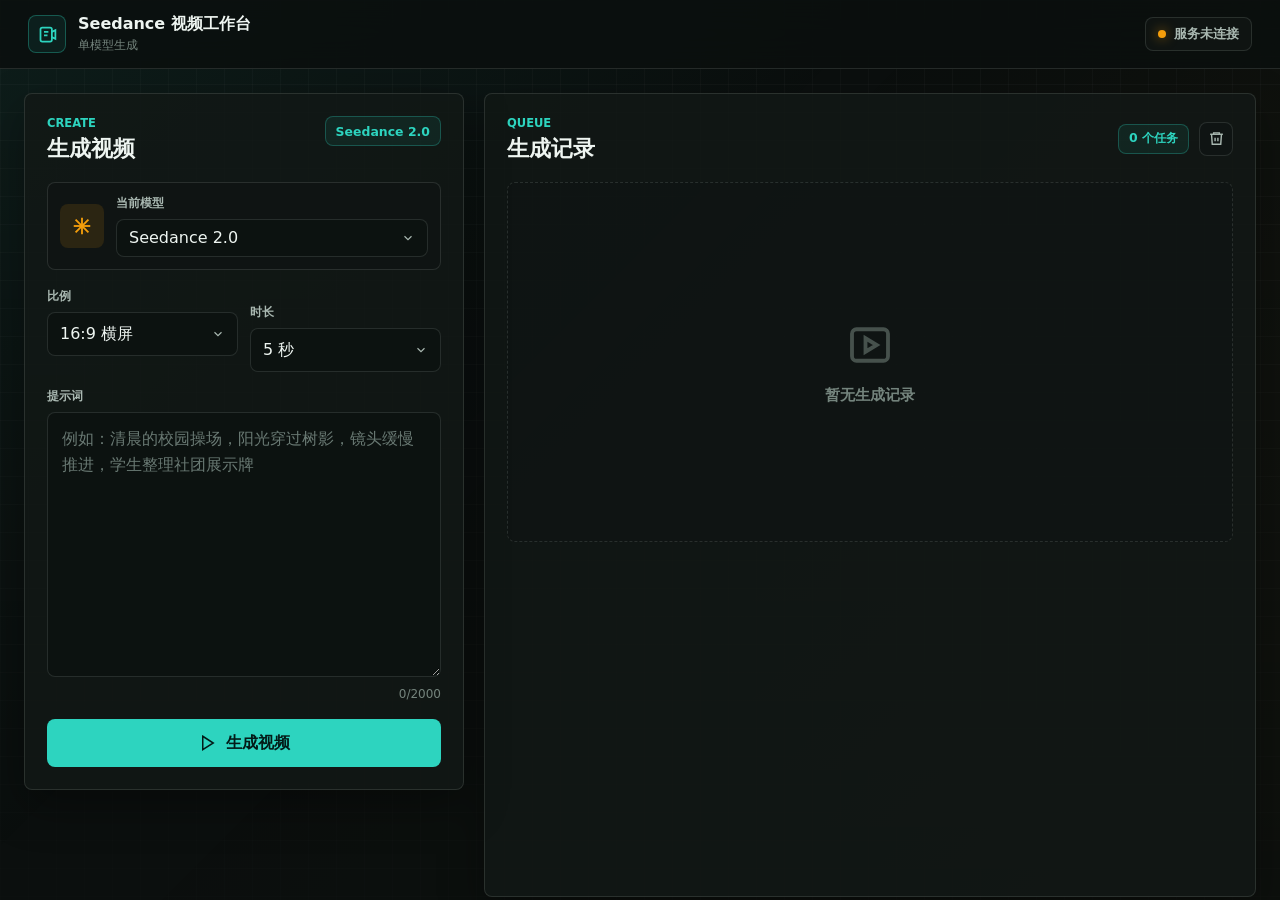
==== commit 897aa642: "Add files via upload" ====
--- a/index.html
+++ b/index.html
@@ -3,287 +3,145 @@
 <head>
   <meta charset="UTF-8" />
   <meta name="viewport" content="width=device-width, initial-scale=1.0" />
-  <title>AI 图片 / 视频 生成工作台</title>
-  <meta name="description" content="AI 图片与视频生成工作台 - Nano Banana 生图 + Grok 视频" />
-  <link rel="preconnect" href="https://fonts.googleapis.com" />
-  <link rel="preconnect" href="https://fonts.gstatic.com" crossorigin />
-  <link href="https://fonts.googleapis.com/css2?family=Inter:wght@300;400;500;600;700;800&display=swap" rel="stylesheet" />
-  <link rel="stylesheet" href="style.css?v=20260607-5" />
+  <title>Seedance 视频生成工作台</title>
+  <meta name="description" content="Seedance 单模型视频生成工作台" />
+  <link rel="stylesheet" href="style.css?v=20260712-seedance" />
 </head>
 <body>
-  <canvas id="particles-canvas"></canvas>
-
-  <!-- 顶部导航 -->
   <header class="top-bar">
-    <div class="logo">
-      <svg class="logo-icon" viewBox="0 0 24 24" fill="none" stroke="currentColor" stroke-width="2">
-        <rect x="3" y="3" width="18" height="18" rx="2" ry="2" />
-        <circle cx="8.5" cy="8.5" r="1.5" />
-        <polyline points="21 15 16 10 5 21" />
-      </svg>
-      <span class="logo-text">AI 创作工作台</span>
+    <div class="brand">
+      <div class="brand-mark" aria-hidden="true">
+        <svg viewBox="0 0 24 24" fill="none" stroke="currentColor" stroke-width="2">
+          <path d="M4 6a2 2 0 0 1 2-2h9a2 2 0 0 1 2 2v12a2 2 0 0 1-2 2H6a2 2 0 0 1-2-2V6Z" />
+          <path d="m17 9 4-2v10l-4-2" />
+          <path d="M8 9h5M8 13h4" />
+        </svg>
+      </div>
+      <div>
+        <strong>Seedance 视频工作台</strong>
+        <span>单模型生成</span>
+      </div>
     </div>
-    <div class="top-bar-right" style="display: flex; align-items: center; gap: 16px;">
-      <button id="btn-open-settings" style="background: none; border: none; color: var(--text-secondary); cursor: pointer; padding: 4px; display: flex; align-items: center; justify-content: center; transition: color 0.3s;" title="设置密钥" onmouseover="this.style.color='var(--text-primary)'" onmouseout="this.style.color='var(--text-secondary)'">
-        <svg viewBox="0 0 24 24" fill="none" stroke="currentColor" stroke-width="2" style="width: 20px; height: 20px;"><circle cx="12" cy="12" r="3"></circle><path d="M19.4 15a1.65 1.65 0 0 0 .33 1.82l.06.06a2 2 0 0 1 0 2.83 2 2 0 0 1-2.83 0l-.06-.06a1.65 1.65 0 0 0-1.82-.33 1.65 1.65 0 0 0-1 1.51V21a2 2 0 0 1-2 2 2 2 0 0 1-2-2v-.09A1.65 1.65 0 0 0 9 19.4a1.65 1.65 0 0 0-1.82.33l-.06.06a2 2 0 0 1-2.83 0 2 2 0 0 1 0-2.83l.06-.06a1.65 1.65 0 0 0 .33-1.82 1.65 1.65 0 0 0-1.51-1H3a2 2 0 0 1-2-2 2 2 0 0 1 2-2h.09A1.65 1.65 0 0 0 4.6 9a1.65 1.65 0 0 0-.33-1.82l-.06-.06a2 2 0 0 1 0-2.83 2 2 0 0 1 2.83 0l.06.06a1.65 1.65 0 0 0 1.82.33H9a1.65 1.65 0 0 0 1-1.51V3a2 2 0 0 1 2-2 2 2 0 0 1 2 2v.09a1.65 1.65 0 0 0 1 1.51 1.65 1.65 0 0 0 1.82-.33l.06-.06a2 2 0 0 1 2.83 0 2 2 0 0 1 0 2.83l-.06.06a1.65 1.65 0 0 0-.33 1.82V9a1.65 1.65 0 0 0 1.51 1H21a2 2 0 0 1 2 2 2 2 0 0 1-2 2h-.09a1.65 1.65 0 0 0-1.51 1z"></path></svg>
-      </button>
-      <div style="display: flex; align-items: center; gap: 8px;">
-        <div class="status-dot online"></div>
-        <span class="status-text">服务在线</span>
-      </div>
+    <div class="service-pill" id="service-status">
+      <span class="status-dot"></span>
+      <span>服务待命</span>
     </div>
   </header>
 
-  <!-- 主内容区 -->
-  <main class="main-content">
-    <!-- ==================== 左侧面板 ==================== -->
-    <section class="panel panel-config" id="config-panel">
-      <div class="panel-header">
-        <h2 class="panel-title">
-          <svg viewBox="0 0 24 24" fill="none" stroke="currentColor" stroke-width="2" class="panel-icon"><circle cx="12" cy="12" r="3" /><path d="M19.4 15a1.65 1.65 0 0 0 .33 1.82l.06.06a2 2 0 0 1-2.83 2.83l-.06-.06a1.65 1.65 0 0 0-1.82-.33 1.65 1.65 0 0 0-1 1.51V21a2 2 0 0 1-4 0v-.09A1.65 1.65 0 0 0 9 19.4a1.65 1.65 0 0 0-1.82.33l-.06.06a2 2 0 0 1-2.83-2.83l.06-.06A1.65 1.65 0 0 0 4.68 15a1.65 1.65 0 0 0-1.51-1H3a2 2 0 0 1 0-4h.09A1.65 1.65 0 0 0 4.6 9a1.65 1.65 0 0 0-.33-1.82l-.06-.06a2 2 0 0 1 2.83-2.83l.06.06A1.65 1.65 0 0 0 9 4.68a1.65 1.65 0 0 0 1-1.51V3a2 2 0 0 1 4 0v.09a1.65 1.65 0 0 0 1 1.51 1.65 1.65 0 0 0 1.82-.33l.06-.06a2 2 0 0 1 2.83 2.83l-.06.06A1.65 1.65 0 0 0 19.4 9a1.65 1.65 0 0 0 1.51 1H21a2 2 0 0 1 0 4h-.09a1.65 1.65 0 0 0-1.51 1z" /></svg>
-          生成配置
-        </h2>
+  <main class="app-shell">
+    <section class="composer-panel" aria-labelledby="composer-title">
+      <div class="panel-heading">
+        <div>
+          <p class="eyebrow">Create</p>
+          <h1 id="composer-title">生成视频</h1>
+        </div>
+        <div class="model-chip">
+          <span>Seedance 2.0</span>
+        </div>
       </div>
 
-      <div class="panel-body">
+      <div class="model-strip">
+        <div class="model-icon" aria-hidden="true">
+          <svg viewBox="0 0 24 24" fill="none" stroke="currentColor" stroke-width="2">
+            <path d="M12 3v18" />
+            <path d="M3 12h18" />
+            <path d="m5 5 14 14" />
+            <path d="m19 5-14 14" />
+          </svg>
+        </div>
+        <div>
+          <span class="field-label">当前模型</span>
+          <select id="select-video-model" class="form-select compact" aria-label="视频模型">
+            <option value="seedance-2.0" selected>Seedance 2.0</option>
+          </select>
+        </div>
+      </div>
 
+      <div class="form-grid">
+        <label class="field">
+          <span class="field-label">比例</span>
+          <select id="select-video-ratio" class="form-select">
+            <option value="16:9">16:9 横屏</option>
+            <option value="9:16">9:16 竖屏</option>
+            <option value="1:1">1:1 方形</option>
+            <option value="4:3">4:3</option>
+            <option value="3:4">3:4</option>
+          </select>
+        </label>
+        <label class="field">
+          <span class="field-label">时长</span>
+          <select id="select-video-seconds" class="form-select">
+            <option value="5" selected>5 秒</option>
+            <option value="10">10 秒</option>
+          </select>
+        </label>
+      </div>
 
-        <div class="mode-switch" id="mode-switch" role="tablist" aria-label="生成模式">
-          <button class="mode-btn active" type="button" data-mode="image" role="tab" aria-selected="true">
-            <span class="mode-icon">▧</span>
-            <span>生图</span>
-          </button>
-          <button class="mode-btn" type="button" data-mode="video" role="tab" aria-selected="false">
-            <span class="mode-icon">▶</span>
-            <span>生视频</span>
-          </button>
+      <label class="field prompt-field" for="input-video-prompt">
+        <span class="field-label">提示词</span>
+        <textarea id="input-video-prompt" class="form-textarea" rows="9" maxlength="2000" placeholder="例如：清晨的校园操场，阳光穿过树影，镜头缓慢推进，学生整理社团展示牌"></textarea>
+      </label>
+      <div class="prompt-meta"><span id="char-count">0</span>/2000</div>
+
+      <button class="btn-primary" id="btn-submit-video" type="button">
+        <svg viewBox="0 0 24 24" fill="none" stroke="currentColor" stroke-width="2" aria-hidden="true">
+          <polygon points="5 3 19 12 5 21 5 3" />
+        </svg>
+        <span>生成视频</span>
+      </button>
+    </section>
+
+    <section class="history-panel" aria-labelledby="history-title">
+      <div class="panel-heading history-heading">
+        <div>
+          <p class="eyebrow">Queue</p>
+          <h2 id="history-title">生成记录</h2>
         </div>
-
-        <!-- 分隔 -->
-        <hr class="config-divider" />
-
-        <div class="mode-panel active" id="image-mode-panel">
-          <!-- ===== 图片模型 ===== -->
-          <div class="form-group">
-            <label class="form-label" for="select-model">
-              <svg viewBox="0 0 24 24" fill="none" stroke="currentColor" stroke-width="2" class="label-icon"><rect x="2" y="3" width="20" height="14" rx="2" ry="2" /><line x1="8" y1="21" x2="16" y2="21" /><line x1="12" y1="17" x2="12" y2="21" /></svg>
-              图片模型
-            </label>
-            <select id="select-model" class="form-select">
-              <optgroup label="Nano Banana 系列">
-                <option value="nano-banana-2" selected>2 (¥0.12 · 快速精准)</option>
-              </optgroup>
-              <optgroup label="GPT 系列">
-                <option value="gpt-image-2-2k">gpt-image-2-2k (¥0.1 · 16参考图)</option>
-              </optgroup>
-            </select>
-          </div>
-
-          <!-- 图像尺寸 -->
-          <div class="form-group">
-            <label class="form-label">
-              <svg viewBox="0 0 24 24" fill="none" stroke="currentColor" stroke-width="2" class="label-icon"><rect x="3" y="3" width="18" height="18" rx="2" ry="2" /><line x1="3" y1="9" x2="21" y2="9" /><line x1="9" y1="21" x2="9" y2="9" /></svg>
-              图像尺寸
-            </label>
-            <div class="ratio-group" id="ratio-group">
-              <button class="ratio-btn active" data-ratio="16:9" type="button"><div class="ratio-preview r-16-9"></div><span>16:9</span></button>
-              <button class="ratio-btn" data-ratio="9:16" type="button"><div class="ratio-preview r-9-16"></div><span>9:16</span></button>
-              <button class="ratio-btn" data-ratio="1:1" type="button"><div class="ratio-preview r-1-1"></div><span>1:1</span></button>
-              <button class="ratio-btn" data-ratio="4:3" type="button"><div class="ratio-preview r-4-3"></div><span>4:3</span></button>
-              <button class="ratio-btn" data-ratio="auto" type="button"><div class="ratio-preview r-auto">A</div><span>自动</span></button>
-            </div>
-          </div>
-        </div>
-
-        <div class="mode-panel" id="video-mode-panel" hidden>
-          <div class="form-group">
-            <div class="form-label-row">
-              <label class="form-label" for="select-video-model">视频模型</label>
-              <button class="btn-icon-text" id="btn-sync-video-models" type="button" title="同步 PearAPI / GeekAPI 视频模型">
-                <svg viewBox="0 0 24 24" fill="none" stroke="currentColor" stroke-width="2"><polyline points="23 4 23 10 17 10" /><polyline points="1 20 1 14 7 14" /><path d="M3.51 9a9 9 0 0114.85-3.36L23 10" /><path d="M20.49 15a9 9 0 01-14.85 3.36L1 14" /></svg>
-                <span>同步</span>
-              </button>
-            </div>
-            <select id="select-video-model" class="form-select">
-              <option value="">正在加载视频模型...</option>
-            </select>
-            <div class="model-sync-status" id="video-model-sync-status" data-status="info">使用本地模型，正在后台同步</div>
-            <div class="video-model-info" id="video-model-info"></div>
-          </div>
-          <div class="video-options-grid">
-            <div class="form-group">
-              <label class="form-label" for="select-video-ratio">视频比例</label>
-              <select id="select-video-ratio" class="form-select">
-                <option value="16:9">16:9 横屏</option>
-                <option value="9:16">9:16 竖屏</option>
-                <option value="1:1">1:1 方形</option>
-                <option value="2:3">2:3</option>
-                <option value="3:2">3:2</option>
-              </select>
-            </div>
-            <div class="form-group">
-              <label class="form-label" for="select-video-seconds">视频时长</label>
-              <select id="select-video-seconds" class="form-select">
-                <option value="">默认时长</option>
-              </select>
-            </div>
-          </div>
-        </div>
-
-        <!-- 参考图片 -->
-        <div class="form-group">
-          <label class="form-label">
-            <svg viewBox="0 0 24 24" fill="none" stroke="currentColor" stroke-width="2" class="label-icon"><rect x="3" y="3" width="18" height="18" rx="2" ry="2" /><circle cx="8.5" cy="8.5" r="1.5" /><polyline points="21 15 16 10 5 21" /></svg>
-            <span id="reference-title">参考图片</span> <span class="label-sub" id="reference-sub">(最多8张, 选填)</span>
-          </label>
-          <div class="image-drop-zone" id="image-drop-zone">
-            <input type="file" id="image-file-input" accept="image/*" multiple hidden />
-            <svg viewBox="0 0 24 24" fill="none" stroke="currentColor" stroke-width="2" class="drop-icon"><path d="M21 15v4a2 2 0 01-2 2H5a2 2 0 01-2-2v-4" /><polyline points="17 8 12 3 7 8" /><line x1="12" y1="3" x2="12" y2="15" /></svg>
-            <p class="drop-text">拖拽图片到此处，或 <span class="drop-link">点击上传</span></p>
-            <p class="drop-hint">支持 JPG / PNG / WebP</p>
-          </div>
-          <div class="image-preview-list" id="image-preview-list"></div>
-          <p class="image-tip" id="image-tip" style="display:none">💡 提示词中用"图片1""图片2"引用对应参考图</p>
-        </div>
-
-        <div class="mode-panel active" id="image-action-panel">
-          <!-- 提示词 -->
-          <div class="form-group">
-            <label class="form-label" for="input-prompt">
-              <svg viewBox="0 0 24 24" fill="none" stroke="currentColor" stroke-width="2" class="label-icon"><line x1="17" y1="10" x2="3" y2="10" /><line x1="21" y1="6" x2="3" y2="6" /><line x1="21" y1="14" x2="3" y2="14" /><line x1="17" y1="18" x2="3" y2="18" /></svg>
-              图片提示词
-            </label>
-            <textarea id="input-prompt" class="form-textarea" rows="5" placeholder="描述你想要生成的图片内容..."></textarea>
-            <div class="char-count"><span id="char-count">0</span> 字</div>
-          </div>
-
-          <button class="btn-submit" id="btn-submit">
-            <svg viewBox="0 0 24 24" fill="none" stroke="currentColor" stroke-width="2" class="btn-icon-svg"><rect x="3" y="3" width="18" height="18" rx="2" /><circle cx="8.5" cy="8.5" r="1.5" /><polyline points="21 15 16 10 5 21" /></svg>
-            <span>生成图片</span>
-          </button>
-        </div>
-
-        <div class="mode-panel" id="video-action-panel" hidden>
-          <div class="vdialog-ref" id="vdialog-ref">
-            <div class="vdialog-ref-list" id="vdialog-ref-list"></div>
-            <div class="vdialog-ref-label" id="vdialog-ref-label">参考图</div>
-          </div>
-
-          <div class="form-group">
-            <label class="form-label" for="input-video-prompt">视频提示词</label>
-            <textarea id="input-video-prompt" class="form-textarea" rows="4" placeholder="描述视频画面动态...用 @图1 引用参考图">让@图1中的画面动起来</textarea>
-          </div>
-
-          <button class="btn-submit btn-video-submit" id="btn-submit-video">
-            <svg viewBox="0 0 24 24" fill="none" stroke="currentColor" stroke-width="2" class="btn-icon-svg"><polygon points="23 7 16 12 23 17 23 7" /><rect x="1" y="5" width="15" height="14" rx="2" ry="2" /></svg>
-            <span>生成视频</span>
+        <div class="history-actions">
+          <span class="task-count" id="task-count">0 个任务</span>
+          <button class="btn-ghost" id="btn-clear-completed" type="button" title="清理已完成任务" aria-label="清理已完成任务">
+            <svg viewBox="0 0 24 24" fill="none" stroke="currentColor" stroke-width="2" aria-hidden="true">
+              <path d="M3 6h18" />
+              <path d="M8 6V4h8v2" />
+              <path d="m19 6-1 14H6L5 6" />
+              <path d="M10 11v5M14 11v5" />
+            </svg>
           </button>
         </div>
       </div>
-    </section>
-
-    <!-- ==================== 右侧面板 ==================== -->
-    <section class="panel panel-result" id="result-panel">
-      <div class="panel-header">
-        <h2 class="panel-title">
-          <svg viewBox="0 0 24 24" fill="none" stroke="currentColor" stroke-width="2" class="panel-icon"><polyline points="22 12 18 12 15 21 9 3 6 12 2 12" /></svg>
-          生成记录
-        </h2>
-        <div style="display: flex; gap: 12px; align-items: center;">
-          <button id="btn-mock-data" class="btn-secondary" style="padding: 4px 10px; font-size: 0.75rem;">模拟数据</button>
-          <div class="task-count" id="task-count">0 个任务</div>
-        </div>
+      <div class="empty-state" id="empty-state">
+        <svg viewBox="0 0 24 24" fill="none" stroke="currentColor" stroke-width="1.7" aria-hidden="true">
+          <rect x="4" y="5" width="16" height="14" rx="2" />
+          <path d="m10 9 5 3-5 3V9Z" />
+        </svg>
+        <p>暂无生成记录</p>
       </div>
-      <div class="panel-body" id="task-list-container">
-        <div class="empty-state" id="empty-state">
-          <svg viewBox="0 0 24 24" fill="none" stroke="currentColor" stroke-width="1.5" class="empty-icon"><rect x="3" y="3" width="18" height="18" rx="2" ry="2" /><circle cx="8.5" cy="8.5" r="1.5" /><polyline points="21 15 16 10 5 21" /></svg>
-          <p class="empty-title">暂无任务</p>
-          <p class="empty-desc">配置参数并提交，开始 AI 创作</p>
-        </div>
-        <div class="task-list" id="task-list"></div>
-      </div>
+      <div class="task-list" id="task-list"></div>
     </section>
   </main>
 
-  <!-- ==================== Toast ==================== -->
-  <div class="toast-container" id="toast-container"></div>
+  <div class="toast-container" id="toast-container" aria-live="polite"></div>
 
-  <!-- ==================== 图片预览模态框 ==================== -->
-  <div class="modal-overlay" id="modal-overlay">
-    <div class="modal-content">
-      <button class="modal-close" id="modal-close">
-        <svg viewBox="0 0 24 24" fill="none" stroke="currentColor" stroke-width="2"><line x1="18" y1="6" x2="6" y2="18" /><line x1="6" y1="6" x2="18" y2="18" /></svg>
+  <div class="modal-overlay" id="video-modal-overlay" aria-hidden="true">
+    <div class="modal-content" role="dialog" aria-modal="true" aria-label="视频预览">
+      <button class="modal-close" id="video-modal-close" type="button" aria-label="关闭预览">
+        <svg viewBox="0 0 24 24" fill="none" stroke="currentColor" stroke-width="2" aria-hidden="true">
+          <path d="M18 6 6 18" />
+          <path d="m6 6 12 12" />
+        </svg>
       </button>
-      <img id="modal-image" class="modal-image" alt="生成的图片" />
-      <div class="modal-actions">
-        <a id="modal-download" class="btn-download" href="#" download target="_blank">
-          <svg viewBox="0 0 24 24" fill="none" stroke="currentColor" stroke-width="2"><path d="M21 15v4a2 2 0 01-2 2H5a2 2 0 01-2-2v-4" /><polyline points="7 10 12 15 17 10" /><line x1="12" y1="15" x2="12" y2="3" /></svg>
-          下载图片
-        </a>
-      </div>
+      <video id="modal-video" class="modal-video" controls playsinline></video>
+      <a id="video-modal-download" class="btn-download" href="#" download target="_blank" rel="noreferrer">
+        <svg viewBox="0 0 24 24" fill="none" stroke="currentColor" stroke-width="2" aria-hidden="true">
+          <path d="M12 3v12" />
+          <path d="m7 10 5 5 5-5" />
+          <path d="M5 21h14" />
+        </svg>
+        <span>下载</span>
+      </a>
     </div>
   </div>
 
-  <!-- ==================== 视频播放模态框 ==================== -->
-  <div class="modal-overlay" id="video-modal-overlay">
-    <div class="modal-content">
-      <button class="modal-close" id="video-modal-close">
-        <svg viewBox="0 0 24 24" fill="none" stroke="currentColor" stroke-width="2"><line x1="18" y1="6" x2="6" y2="18" /><line x1="6" y1="6" x2="18" y2="18" /></svg>
-      </button>
-      <video id="modal-video" class="modal-video" controls autoplay></video>
-      <div class="modal-actions">
-        <a id="video-modal-download" class="btn-download" href="#" download target="_blank">
-          <svg viewBox="0 0 24 24" fill="none" stroke="currentColor" stroke-width="2"><path d="M21 15v4a2 2 0 01-2 2H5a2 2 0 01-2-2v-4" /><polyline points="7 10 12 15 17 10" /><line x1="12" y1="15" x2="12" y2="3" /></svg>
-          下载视频
-        </a>
-      </div>
-    </div>
-  </div>
-
-  <!-- ==================== 设置模态框 ==================== -->
-  <div class="modal-overlay" id="settings-modal-overlay">
-    <div class="modal-content" style="max-width: 500px; padding: 24px; background: var(--bg-card);">
-      <h3 style="margin: 0 0 16px 0; font-size: 1.2rem; color: var(--text-primary); display: flex; align-items: center; justify-content: space-between;">
-        API 密钥设置
-        <button class="modal-close" id="settings-modal-close" style="position: static; padding: 4px; background: none;">
-          <svg viewBox="0 0 24 24" fill="none" stroke="currentColor" stroke-width="2"><line x1="18" y1="6" x2="6" y2="18" /><line x1="6" y1="6" x2="18" y2="18" /></svg>
-        </button>
-      </h3>
-      
-      <div class="form-group" style="margin-bottom: 20px;">
-        <label class="form-label" for="input-pear-key">PearAPI API Key <span class="label-sub">(用于图片和部分视频)</span></label>
-        <div style="display: flex; gap: 10px; align-items: stretch;">
-          <div style="position: relative; flex: 1;">
-            <input type="password" id="input-pear-key" class="form-input" placeholder="输入 PearAPI Key" autocomplete="off" />
-            <button class="btn-toggle-key" id="btn-toggle-pear-key" title="显示/隐藏" style="top: 50%; transform: translateY(-50%); margin-top: 0;">
-              <svg viewBox="0 0 24 24" fill="none" stroke="currentColor" stroke-width="2" class="eye-icon"><path d="M1 12s4-8 11-8 11 8 11 8-4 8-11 8-11-8-11-8z" /><circle cx="12" cy="12" r="3" /></svg>
-            </button>
-          </div>
-          <button type="button" class="btn-submit" id="btn-query-pear-quota" style="width: auto; margin-top: 0; padding: 0 16px; font-size: 0.85rem; background: var(--bg-card-hover); border: 1px solid var(--border-subtle); color: var(--text-primary);"><span>查询额度</span></button>
-        </div>
-        <div id="pear-quota-display" style="font-size: 13px; color: var(--text-secondary); margin-top: 8px; display: none;"></div>
-      </div>
-
-      <div class="form-group" style="margin-bottom: 24px;">
-        <label class="form-label" for="input-geek-key">GeekAPI API Key <span class="label-sub">(用于 Grok/Omni 视频)</span></label>
-        <div style="display: flex; gap: 10px; align-items: stretch;">
-          <div style="position: relative; flex: 1;">
-            <input type="password" id="input-geek-key" class="form-input" placeholder="输入 GeekAPI Key" autocomplete="off" />
-            <button class="btn-toggle-key" id="btn-toggle-geek-key" title="显示/隐藏" style="top: 50%; transform: translateY(-50%); margin-top: 0;">
-              <svg viewBox="0 0 24 24" fill="none" stroke="currentColor" stroke-width="2" class="eye-icon"><path d="M1 12s4-8 11-8 11 8 11 8-4 8-11 8-11-8-11-8z" /><circle cx="12" cy="12" r="3" /></svg>
-            </button>
-          </div>
-          <button type="button" class="btn-submit" id="btn-query-geek-quota" style="width: auto; margin-top: 0; padding: 0 16px; font-size: 0.85rem; background: var(--bg-card-hover); border: 1px solid var(--border-subtle); color: var(--text-primary);"><span>查询额度</span></button>
-        </div>
-        <div id="geek-quota-display" style="font-size: 13px; color: var(--text-secondary); margin-top: 8px; display: none;"></div>
-      </div>
-
-      <div style="display: flex; justify-content: flex-end;">
-        <button id="btn-save-settings" class="btn-submit" style="width: 100px; margin-top: 0;">保存</button>
-      </div>
-    </div>
-  </div>
-
-  <script src="app.js?v=20260607-5"></script>
+  <script src="app.js?v=20260712-seedance"></script>
 </body>
 </html>
--- a/style.css
+++ b/style.css
@@ -1,65 +1,29 @@
-/* ============================================
-   AI 视频生成工作台 - 设计系统
-   ============================================ */
-
-/* ---------- CSS 变量 ---------- */
+/* Seedance video workspace - UI */
+
 :root {
-  /* 色彩系统 */
-  --bg-primary: #0a0e1a;
-  --bg-secondary: #111827;
-  --bg-card: rgba(17, 24, 39, 0.65);
-  --bg-card-hover: rgba(30, 41, 59, 0.7);
-  --bg-input: rgba(15, 23, 42, 0.8);
-  --bg-input-focus: rgba(30, 41, 59, 0.9);
-
-  --border-subtle: rgba(148, 163, 184, 0.1);
-  --border-focus: rgba(99, 102, 241, 0.5);
-  --border-card: rgba(148, 163, 184, 0.08);
-
-  --text-primary: #f1f5f9;
-  --text-secondary: #94a3b8;
-  --text-muted: #64748b;
-  --text-placeholder: #475569;
-
-  --accent-primary: #818cf8;
-  --accent-primary-rgb: 129, 140, 248;
-  --accent-hover: #a5b4fc;
-  --accent-gradient: linear-gradient(135deg, #667eea 0%, #764ba2 100%);
-  --accent-gradient-vivid: linear-gradient(135deg, #6366f1, #8b5cf6, #a855f7);
-
-  --success: #34d399;
-  --success-bg: rgba(52, 211, 153, 0.1);
-  --warning: #fbbf24;
-  --warning-bg: rgba(251, 191, 36, 0.1);
-  --error: #f87171;
-  --error-bg: rgba(248, 113, 113, 0.1);
-  --info: #60a5fa;
-  --info-bg: rgba(96, 165, 250, 0.1);
-
-  /* 尺寸 */
-  --radius-sm: 8px;
-  --radius-md: 12px;
-  --radius-lg: 16px;
-  --radius-xl: 20px;
-
-  /* 阴影 */
-  --shadow-sm: 0 1px 3px rgba(0, 0, 0, 0.3);
-  --shadow-md: 0 4px 12px rgba(0, 0, 0, 0.4);
-  --shadow-lg: 0 8px 30px rgba(0, 0, 0, 0.5);
-  --shadow-glow: 0 0 20px rgba(var(--accent-primary-rgb), 0.15);
-
-  /* 过渡 */
-  --transition-fast: 0.15s ease;
-  --transition-normal: 0.25s ease;
-  --transition-smooth: 0.35s cubic-bezier(0.4, 0, 0.2, 1);
-}
-
-/* ---------- 基础重置 ---------- */
+  --bg: #0b0f0e;
+  --surface: #121816;
+  --surface-strong: #18211e;
+  --surface-soft: #0f1413;
+  --border: rgba(198, 210, 203, 0.14);
+  --border-strong: rgba(45, 212, 191, 0.36);
+  --text: #eef5f1;
+  --text-soft: #a9b8b1;
+  --text-muted: #74847d;
+  --teal: #2dd4bf;
+  --teal-dark: #0f766e;
+  --amber: #f59e0b;
+  --rose: #fb7185;
+  --green: #22c55e;
+  --blue: #60a5fa;
+  --shadow: 0 16px 44px rgba(0, 0, 0, 0.34);
+  --radius: 8px;
+  --transition: 0.2s ease;
+}
+
 *,
 *::before,
 *::after {
-  margin: 0;
-  padding: 0;
   box-sizing: border-box;
 }
 
@@ -70,1067 +34,698 @@
 }
 
 body {
-  font-family: 'Inter', -apple-system, BlinkMacSystemFont, 'Segoe UI', sans-serif;
-  background: var(--bg-primary);
-  color: var(--text-primary);
+  margin: 0;
   min-height: 100vh;
-  overflow-x: hidden;
-  position: relative;
-}
-
-/* ---------- 粒子背景 ---------- */
-#particles-canvas {
+  font-family: Inter, ui-sans-serif, system-ui, -apple-system, BlinkMacSystemFont, "Segoe UI", sans-serif;
+  background: var(--bg);
+  color: var(--text);
+  letter-spacing: 0;
+}
+
+body::before {
+  content: '';
   position: fixed;
   inset: 0;
-  z-index: 0;
   pointer-events: none;
-}
-
-/* ---------- 顶部导航 ---------- */
+  background:
+    linear-gradient(rgba(255,255,255,0.028) 1px, transparent 1px),
+    linear-gradient(90deg, rgba(255,255,255,0.024) 1px, transparent 1px),
+    linear-gradient(135deg, rgba(45, 212, 191, 0.08), transparent 42%, rgba(245, 158, 11, 0.05));
+  background-size: 28px 28px, 28px 28px, 100% 100%;
+  mask-image: linear-gradient(to bottom, black, rgba(0,0,0,0.25));
+}
+
+button,
+input,
+select,
+textarea {
+  font: inherit;
+}
+
+button {
+  color: inherit;
+}
+
 .top-bar {
-  position: fixed;
+  position: sticky;
   top: 0;
-  left: 0;
-  right: 0;
-  z-index: 100;
+  z-index: 10;
+  min-height: 68px;
   display: flex;
   align-items: center;
   justify-content: space-between;
-  padding: 0 32px;
-  height: 64px;
-  background: rgba(10, 14, 26, 0.8);
-  backdrop-filter: blur(20px) saturate(1.5);
-  border-bottom: 1px solid var(--border-subtle);
-}
-
-.logo {
+  gap: 16px;
+  padding: 14px 28px;
+  border-bottom: 1px solid var(--border);
+  background: rgba(11, 15, 14, 0.88);
+  backdrop-filter: blur(18px);
+}
+
+.brand {
   display: flex;
   align-items: center;
-  gap: 10px;
-}
-
-.logo-icon {
-  width: 28px;
-  height: 28px;
-  color: var(--accent-primary);
-  filter: drop-shadow(0 0 6px rgba(var(--accent-primary-rgb), 0.4));
-}
-
-.logo-text {
-  font-size: 1.15rem;
-  font-weight: 700;
-  background: var(--accent-gradient-vivid);
-  -webkit-background-clip: text;
-  -webkit-text-fill-color: transparent;
-  background-clip: text;
-  letter-spacing: -0.02em;
-}
-
-.top-bar-right {
-  display: flex;
+  gap: 12px;
+  min-width: 0;
+}
+
+.brand-mark {
+  width: 38px;
+  height: 38px;
+  display: grid;
+  place-items: center;
+  flex: 0 0 auto;
+  border: 1px solid rgba(45, 212, 191, 0.32);
+  border-radius: var(--radius);
+  background: rgba(45, 212, 191, 0.08);
+  color: var(--teal);
+}
+
+.brand-mark svg {
+  width: 21px;
+  height: 21px;
+}
+
+.brand strong,
+.brand span {
+  display: block;
+  white-space: nowrap;
+}
+
+.brand strong {
+  font-size: 1rem;
+  font-weight: 750;
+}
+
+.brand span {
+  margin-top: 2px;
+  color: var(--text-muted);
+  font-size: 0.78rem;
+}
+
+.service-pill {
+  display: inline-flex;
   align-items: center;
   gap: 8px;
+  min-height: 34px;
+  padding: 0 12px;
+  border: 1px solid var(--border);
+  border-radius: var(--radius);
+  background: rgba(18, 24, 22, 0.72);
+  color: var(--text-soft);
+  font-size: 0.82rem;
+  font-weight: 650;
 }
 
 .status-dot {
   width: 8px;
   height: 8px;
-  border-radius: 50%;
-  background: var(--success);
-  box-shadow: 0 0 8px var(--success);
-  animation: pulse-dot 2s ease-in-out infinite;
-}
-
-.status-text {
-  font-size: 0.8rem;
-  color: var(--text-secondary);
-  font-weight: 500;
-}
-
-@keyframes pulse-dot {
-  0%, 100% { opacity: 1; transform: scale(1); }
-  50% { opacity: 0.6; transform: scale(0.85); }
-}
-
-/* ---------- 主内容区 ---------- */
-.main-content {
-  display: grid;
-  grid-template-columns: 420px 1fr;
-  gap: 24px;
-  padding: 88px 32px 32px;
-  min-height: 100vh;
+  border-radius: 999px;
+  background: var(--green);
+  box-shadow: 0 0 12px rgba(34, 197, 94, 0.8);
+}
+
+.service-pill.offline .status-dot {
+  background: var(--amber);
+  box-shadow: 0 0 12px rgba(245, 158, 11, 0.6);
+}
+
+.app-shell {
   position: relative;
   z-index: 1;
-}
-
-/* ---------- 面板通用 ---------- */
-.panel {
-  background: var(--bg-card);
-  backdrop-filter: blur(24px) saturate(1.4);
-  border: 1px solid var(--border-card);
-  border-radius: var(--radius-xl);
-  overflow: hidden;
+  width: min(1480px, calc(100% - 48px));
+  min-height: calc(100vh - 96px);
+  margin: 24px auto;
+  display: grid;
+  grid-template-columns: minmax(360px, 440px) minmax(0, 1fr);
+  gap: 20px;
+}
+
+.composer-panel,
+.history-panel {
+  border: 1px solid var(--border);
+  border-radius: var(--radius);
+  background: rgba(18, 24, 22, 0.84);
+  box-shadow: var(--shadow);
+}
+
+.composer-panel {
+  position: sticky;
+  top: 92px;
+  align-self: start;
+  padding: 22px;
+}
+
+.history-panel {
+  min-width: 0;
+  padding: 22px;
+}
+
+.panel-heading {
   display: flex;
-  flex-direction: column;
-  animation: panel-in 0.6s cubic-bezier(0.16, 1, 0.3, 1) both;
-}
-
-.panel-config {
-  position: sticky;
-  top: 88px;
-  max-height: calc(100vh - 112px);
-  overflow-y: auto;
-  animation-delay: 0.1s;
-}
-
-.panel-result {
-  animation-delay: 0.2s;
-}
-
-@keyframes panel-in {
-  from {
-    opacity: 0;
-    transform: translateY(20px);
-  }
-  to {
-    opacity: 1;
-    transform: translateY(0);
-  }
-}
-
-.panel-header {
-  display: flex;
-  align-items: center;
+  align-items: flex-start;
   justify-content: space-between;
-  padding: 20px 24px;
-  border-bottom: 1px solid var(--border-subtle);
-  flex-shrink: 0;
-}
-
-.panel-title {
-  display: flex;
-  align-items: center;
-  gap: 10px;
-  font-size: 1rem;
-  font-weight: 600;
-  color: var(--text-primary);
-}
-
-.panel-icon {
-  width: 20px;
-  height: 20px;
-  color: var(--accent-primary);
-}
-
-.panel-body {
-  padding: 24px;
-  flex: 1;
-  overflow-y: auto;
-}
-
+  gap: 16px;
+  margin-bottom: 20px;
+}
+
+.panel-heading h1,
+.panel-heading h2,
+.eyebrow {
+  margin: 0;
+}
+
+.panel-heading h1,
+.panel-heading h2 {
+  font-size: 1.35rem;
+  line-height: 1.2;
+  font-weight: 800;
+}
+
+.eyebrow {
+  margin-bottom: 6px;
+  color: var(--teal);
+  font-size: 0.72rem;
+  font-weight: 800;
+  text-transform: uppercase;
+  letter-spacing: 0;
+}
+
+.model-chip,
 .task-count {
-  font-size: 0.78rem;
-  color: var(--text-muted);
-  background: rgba(100, 116, 139, 0.15);
-  padding: 4px 10px;
-  border-radius: 20px;
-  font-weight: 500;
-}
-
-/* ---------- 表单元素 ---------- */
-.form-group {
-  margin-bottom: 22px;
-  position: relative;
-}
-
-.form-label {
-  display: flex;
-  align-items: center;
-  gap: 6px;
-  font-size: 0.82rem;
-  font-weight: 600;
-  color: var(--text-secondary);
-  margin-bottom: 8px;
-  text-transform: uppercase;
-  letter-spacing: 0.04em;
-}
-
-.form-label-row {
-  display: flex;
-  align-items: center;
-  justify-content: space-between;
-  gap: 12px;
-  margin-bottom: 8px;
-}
-
-.form-label-row .form-label {
-  margin-bottom: 0;
-}
-
-.btn-icon-text {
   display: inline-flex;
   align-items: center;
-  gap: 6px;
   min-height: 30px;
   padding: 0 10px;
-  border: 1px solid var(--border-subtle);
-  border-radius: var(--radius-sm);
-  background: var(--bg-input);
-  color: var(--text-secondary);
-  font: inherit;
-  font-size: 0.76rem;
-  font-weight: 600;
-  cursor: pointer;
-  transition: all var(--transition-fast);
-}
-
-.btn-icon-text:hover:not(:disabled) {
-  color: var(--text-primary);
-  border-color: rgba(var(--accent-primary-rgb), 0.35);
-  background: var(--bg-card-hover);
-}
-
-.btn-icon-text:disabled {
-  cursor: wait;
-  opacity: 0.65;
-}
-
-.btn-icon-text svg {
-  width: 14px;
-  height: 14px;
-}
-
-.label-icon {
-  width: 14px;
-  height: 14px;
-  opacity: 0.7;
-}
-
-.form-input,
+  border-radius: var(--radius);
+  border: 1px solid rgba(45, 212, 191, 0.28);
+  color: var(--teal);
+  background: rgba(45, 212, 191, 0.08);
+  font-size: 0.78rem;
+  font-weight: 750;
+  white-space: nowrap;
+}
+
+.model-strip {
+  display: grid;
+  grid-template-columns: 44px minmax(0, 1fr);
+  gap: 12px;
+  align-items: center;
+  padding: 12px;
+  margin-bottom: 18px;
+  border: 1px solid var(--border);
+  border-radius: var(--radius);
+  background: var(--surface-soft);
+}
+
+.model-icon {
+  width: 44px;
+  height: 44px;
+  display: grid;
+  place-items: center;
+  border-radius: var(--radius);
+  background: rgba(245, 158, 11, 0.12);
+  color: var(--amber);
+}
+
+.model-icon svg {
+  width: 22px;
+  height: 22px;
+}
+
+.form-grid {
+  display: grid;
+  grid-template-columns: repeat(2, minmax(0, 1fr));
+  gap: 12px;
+}
+
+.field {
+  display: block;
+  min-width: 0;
+}
+
+.field + .field,
+.prompt-field {
+  margin-top: 16px;
+}
+
+.field-label {
+  display: block;
+  margin-bottom: 7px;
+  color: var(--text-soft);
+  font-size: 0.78rem;
+  font-weight: 750;
+}
+
 .form-select,
 .form-textarea {
   width: 100%;
-  padding: 12px 16px;
-  background: var(--bg-input);
-  border: 1px solid var(--border-subtle);
-  border-radius: var(--radius-md);
-  color: var(--text-primary);
-  font-family: inherit;
-  font-size: 0.9rem;
-  transition: all var(--transition-normal);
+  border: 1px solid var(--border);
+  border-radius: var(--radius);
+  background: #0c1210;
+  color: var(--text);
   outline: none;
-}
-
-.form-input:focus,
+  transition: border-color var(--transition), box-shadow var(--transition), background var(--transition);
+}
+
+.form-select {
+  height: 44px;
+  padding: 0 38px 0 12px;
+  appearance: none;
+  background-image: url("data:image/svg+xml,%3Csvg xmlns='http://www.w3.org/2000/svg' width='14' height='14' viewBox='0 0 24 24' fill='none' stroke='%23a9b8b1' stroke-width='2'%3E%3Cpath d='m6 9 6 6 6-6'/%3E%3C/svg%3E");
+  background-repeat: no-repeat;
+  background-position: right 12px center;
+}
+
+.form-select.compact {
+  height: 38px;
+}
+
+.form-select:disabled {
+  opacity: 1;
+  color: var(--text);
+  cursor: default;
+}
+
+.form-textarea {
+  min-height: 190px;
+  padding: 13px 14px;
+  resize: vertical;
+  line-height: 1.65;
+}
+
 .form-select:focus,
 .form-textarea:focus {
-  background: var(--bg-input-focus);
-  border-color: var(--border-focus);
-  box-shadow: 0 0 0 3px rgba(var(--accent-primary-rgb), 0.1), var(--shadow-glow);
-}
-
-.form-input::placeholder,
+  border-color: var(--border-strong);
+  background: #0d1513;
+  box-shadow: 0 0 0 3px rgba(45, 212, 191, 0.12);
+}
+
 .form-textarea::placeholder {
-  color: var(--text-placeholder);
-}
-
-.form-select {
+  color: #697973;
+}
+
+.prompt-meta {
+  margin-top: 6px;
+  color: var(--text-muted);
+  text-align: right;
+  font-size: 0.75rem;
+}
+
+.btn-primary,
+.btn-ghost,
+.btn-task,
+.btn-download,
+.video-preview {
+  border: 0;
   cursor: pointer;
-  appearance: none;
-  background-image: url("data:image/svg+xml,%3Csvg xmlns='http://www.w3.org/2000/svg' width='12' height='12' viewBox='0 0 24 24' fill='none' stroke='%2394a3b8' stroke-width='2'%3E%3Cpath d='M6 9l6 6 6-6'/%3E%3C/svg%3E");
-  background-repeat: no-repeat;
-  background-position: right 14px center;
-  padding-right: 36px;
-}
-
-.form-select option,
-.form-select optgroup {
-  background: var(--bg-secondary);
-  color: var(--text-primary);
-}
-
-.model-sync-status {
-  margin-top: 8px;
-  font-size: 0.72rem;
-  color: var(--text-muted);
-}
-
-.model-sync-status[data-status="success"] {
-  color: var(--success);
-}
-
-.model-sync-status[data-status="warning"] {
-  color: var(--warning);
-}
-
-.model-sync-status[data-status="loading"] {
-  color: var(--info);
-}
-
-.video-model-info {
-  display: flex;
-  flex-wrap: wrap;
-  gap: 6px;
-  margin-top: 8px;
-}
-
-.video-model-info span {
+}
+
+.btn-primary {
+  width: 100%;
+  min-height: 48px;
   display: inline-flex;
   align-items: center;
-  min-height: 24px;
-  padding: 3px 8px;
-  border: 1px solid var(--border-subtle);
-  border-radius: var(--radius-sm);
-  background: rgba(255,255,255,0.035);
-  color: var(--text-secondary);
-  font-size: 0.72rem;
-  line-height: 1.2;
-}
-
-.video-options-grid {
-  display: grid;
-  grid-template-columns: minmax(0, 1fr) minmax(130px, 0.55fr);
-  gap: 12px;
-}
-
-.form-textarea {
-  resize: vertical;
-  min-height: 100px;
-  line-height: 1.6;
-}
-
-.char-count {
-  text-align: right;
-  font-size: 0.72rem;
-  color: var(--text-muted);
-  margin-top: 4px;
-}
-
-/* Key 可见切换 */
-.btn-toggle-key {
-  position: absolute;
-  right: 12px;
-  top: 34px;
-  background: none;
-  border: none;
-  cursor: pointer;
-  color: var(--text-muted);
-  padding: 4px;
-  transition: color var(--transition-fast);
-}
-
-.btn-toggle-key:hover {
-  color: var(--text-secondary);
-}
-
-.eye-icon {
+  justify-content: center;
+  gap: 9px;
+  margin-top: 18px;
+  border-radius: var(--radius);
+  background: #2dd4bf;
+  color: #031b18;
+  font-weight: 850;
+  transition: transform var(--transition), background var(--transition), opacity var(--transition);
+}
+
+.btn-primary svg {
   width: 18px;
   height: 18px;
 }
 
-/* ---------- 画面比例选择 ---------- */
-.ratio-group {
-  display: flex;
-  gap: 8px;
-  flex-wrap: wrap;
-}
-
-.ratio-btn {
+.btn-primary:hover:not(:disabled) {
+  background: #5eead4;
+  transform: translateY(-1px);
+}
+
+.btn-primary:disabled {
+  opacity: 0.65;
+  cursor: wait;
+}
+
+.btn-primary.loading svg {
+  animation: spin 0.8s linear infinite;
+}
+
+@keyframes spin {
+  to { transform: rotate(360deg); }
+}
+
+.history-heading {
+  align-items: center;
+}
+
+.history-actions {
+  display: inline-flex;
+  align-items: center;
+  gap: 10px;
+}
+
+.btn-ghost {
+  width: 34px;
+  height: 34px;
+  display: grid;
+  place-items: center;
+  border: 1px solid var(--border);
+  border-radius: var(--radius);
+  background: var(--surface-soft);
+  color: var(--text-soft);
+  transition: border-color var(--transition), color var(--transition), background var(--transition);
+}
+
+.btn-ghost svg {
+  width: 17px;
+  height: 17px;
+}
+
+.btn-ghost:hover {
+  border-color: rgba(251, 113, 133, 0.4);
+  color: var(--rose);
+  background: rgba(251, 113, 133, 0.08);
+}
+
+.empty-state {
+  min-height: 360px;
   display: flex;
   flex-direction: column;
   align-items: center;
-  gap: 6px;
-  padding: 10px 14px;
-  background: var(--bg-input);
-  border: 1.5px solid var(--border-subtle);
-  border-radius: var(--radius-md);
-  cursor: pointer;
-  transition: all var(--transition-normal);
-  color: var(--text-secondary);
-  font-size: 0.75rem;
-  font-weight: 500;
-  font-family: inherit;
-  flex: 1;
-  min-width: 60px;
-}
-
-.ratio-btn:hover {
-  border-color: rgba(var(--accent-primary-rgb), 0.3);
-  background: rgba(var(--accent-primary-rgb), 0.05);
-}
-
-.ratio-btn.active {
-  border-color: var(--accent-primary);
-  background: rgba(var(--accent-primary-rgb), 0.1);
-  color: var(--accent-primary);
-  box-shadow: 0 0 12px rgba(var(--accent-primary-rgb), 0.15);
-}
-
-.ratio-preview {
-  border: 1.5px solid currentColor;
-  border-radius: 3px;
-  opacity: 0.6;
-}
-
-.ratio-btn.active .ratio-preview {
-  opacity: 1;
-}
-
-.r-16-9 { width: 32px; height: 18px; }
-.r-9-16 { width: 18px; height: 32px; }
-.r-1-1  { width: 24px; height: 24px; }
-.r-4-3  { width: 28px; height: 21px; }
-.r-3-4  { width: 21px; height: 28px; }
-
-/* ---------- 图片拖拽上传区 ---------- */
-.image-drop-zone {
+  justify-content: center;
+  gap: 14px;
+  color: var(--text-muted);
+  border: 1px dashed var(--border);
+  border-radius: var(--radius);
+  background: rgba(15, 20, 19, 0.42);
+}
+
+.empty-state svg {
+  width: 54px;
+  height: 54px;
+  opacity: 0.55;
+}
+
+.empty-state p {
+  margin: 0;
+  font-size: 0.94rem;
+  font-weight: 650;
+}
+
+.task-list {
+  display: grid;
+  grid-template-columns: repeat(3, minmax(0, 1fr));
+  gap: 14px;
+}
+
+.task-card {
+  min-width: 0;
+  border: 1px solid var(--border);
+  border-radius: var(--radius);
+  background: #101614;
+  padding: 14px;
+  transition: border-color var(--transition), transform var(--transition), background var(--transition);
+}
+
+.task-card:hover {
+  border-color: rgba(45, 212, 191, 0.25);
+  background: #121a17;
+  transform: translateY(-1px);
+}
+
+.task-topline,
+.task-footer,
+.task-meta,
+.task-actions {
   display: flex;
-  flex-direction: column;
-  align-items: center;
-  justify-content: center;
-  padding: 28px 20px;
-  border: 2px dashed var(--border-subtle);
-  border-radius: var(--radius-md);
-  background: var(--bg-input);
-  cursor: pointer;
-  transition: all var(--transition-normal);
-  text-align: center;
-}
-
-.image-drop-zone:hover,
-.image-drop-zone.dragover {
-  border-color: var(--accent-primary);
-  background: rgba(var(--accent-primary-rgb), 0.05);
-}
-
-.image-drop-zone.dragover {
-  transform: scale(1.01);
-  box-shadow: 0 0 24px rgba(var(--accent-primary-rgb), 0.2);
-}
-
-.drop-icon {
-  width: 36px;
-  height: 36px;
-  color: var(--text-muted);
-  margin-bottom: 10px;
-  transition: all var(--transition-normal);
-}
-
-.image-drop-zone:hover .drop-icon,
-.image-drop-zone.dragover .drop-icon {
-  color: var(--accent-primary);
-  transform: translateY(-2px);
-}
-
-.drop-text {
-  font-size: 0.85rem;
-  color: var(--text-secondary);
-  margin-bottom: 4px;
-}
-
-.drop-link {
-  color: var(--accent-primary);
-  text-decoration: underline;
-  cursor: pointer;
-}
-
-.drop-hint {
-  font-size: 0.72rem;
-  color: var(--text-muted);
-}
-
-/* ---------- 图片预览列表 ---------- */
-.image-preview-list {
-  display: flex;
-  flex-direction: column;
-  gap: 8px;
-  margin-top: 10px;
-}
-
-.img-preview-item {
-  display: flex;
-  align-items: center;
+  align-items: center;
+}
+
+.task-topline {
+  justify-content: space-between;
   gap: 10px;
-  padding: 8px 10px;
-  background: var(--bg-input);
-  border: 1px solid var(--border-subtle);
-  border-radius: var(--radius-sm);
-  transition: all var(--transition-fast);
-  animation: card-in 0.3s ease both;
-}
-
-.img-preview-item.uploading {
-  border-color: rgba(251, 191, 36, 0.3);
-}
-
-.img-preview-item.error {
-  border-color: rgba(248, 113, 113, 0.3);
-}
-
-.img-thumb {
-  width: 40px;
-  height: 40px;
-  border-radius: 6px;
-  object-fit: cover;
-  flex-shrink: 0;
-}
-
-.file-thumb {
-  width: 40px;
-  height: 40px;
-  display: inline-flex;
-  align-items: center;
-  justify-content: center;
-  flex-shrink: 0;
-  border-radius: 6px;
-  border: 1px solid var(--border-subtle);
-  background: rgba(var(--accent-primary-rgb), 0.11);
-  color: var(--accent-primary);
-  font-size: 0.68rem;
-  font-weight: 800;
-}
-
-.file-thumb.video {
-  background: rgba(249, 115, 22, 0.12);
-  color: #fb923c;
-}
-
-.file-thumb.audio {
-  background: rgba(52, 211, 153, 0.11);
-  color: var(--success);
-}
-
-.img-info {
-  flex: 1;
+  margin-bottom: 12px;
+}
+
+.task-model,
+.task-status,
+.task-id {
   min-width: 0;
-  display: flex;
-  flex-direction: column;
-  gap: 2px;
-}
-
-.img-name {
-  font-size: 0.78rem;
-  color: var(--text-primary);
-  white-space: nowrap;
-  overflow: hidden;
-  text-overflow: ellipsis;
-}
-
-.img-label {
-  font-size: 0.68rem;
-  color: var(--accent-primary);
-  font-weight: 600;
-}
-
-.img-status {
-  font-size: 0.68rem;
-  font-weight: 500;
-}
-
-.img-status.uploading-text {
-  color: var(--warning);
-  animation: pulse-dot 1.2s ease-in-out infinite;
-}
-
-.img-status.error-text {
-  color: var(--error);
-}
-
-.img-status.success-text {
-  color: var(--success);
-}
-
-.img-remove-btn {
-  width: 28px;
-  height: 28px;
-  display: flex;
-  align-items: center;
-  justify-content: center;
-  background: none;
-  border: none;
-  border-radius: 6px;
-  cursor: pointer;
-  color: var(--text-muted);
-  transition: all var(--transition-fast);
-  flex-shrink: 0;
-}
-
-.img-remove-btn:hover {
-  color: var(--error);
-  background: var(--error-bg);
-}
-
-.img-remove-btn svg {
-  width: 14px;
-  height: 14px;
-}
-
-/* 图片提示 */
-.image-tip {
-  margin-top: 8px;
-  font-size: 0.75rem;
-  color: var(--text-secondary);
-  padding: 8px 12px;
-  background: rgba(var(--accent-primary-rgb), 0.06);
-  border-radius: var(--radius-sm);
-  border-left: 3px solid var(--accent-primary);
-  line-height: 1.5;
-}
-
-/* ---------- 提交按钮 ---------- */
-.btn-submit {
-  display: flex;
-  align-items: center;
-  justify-content: center;
-  gap: 10px;
-  width: 100%;
-  padding: 14px 24px;
-  margin-top: 8px;
-  background: var(--accent-gradient-vivid);
-  border: none;
-  border-radius: var(--radius-md);
-  color: white;
-  font-size: 0.95rem;
-  font-weight: 600;
-  font-family: inherit;
-  cursor: pointer;
-  transition: all var(--transition-smooth);
-  position: relative;
-  overflow: hidden;
-}
-
-.btn-submit::before {
-  content: '';
-  position: absolute;
-  inset: 0;
-  background: linear-gradient(135deg, rgba(255,255,255,0.15), transparent);
-  opacity: 0;
-  transition: opacity var(--transition-normal);
-}
-
-.btn-submit:hover::before {
-  opacity: 1;
-}
-
-.btn-submit:hover {
-  transform: translateY(-1px);
-  box-shadow: 0 6px 24px rgba(var(--accent-primary-rgb), 0.35);
-}
-
-.btn-submit:active {
-  transform: translateY(0);
-}
-
-.btn-group {
-  display: flex;
-  gap: 10px;
-}
-
-.btn-group .btn-submit {
-  flex: 1;
-  font-size: 0.82rem;
-  padding: 12px 14px;
-}
-
-.btn-submit:disabled {
-  opacity: 0.5;
-  cursor: not-allowed;
-  transform: none;
-  box-shadow: none;
-}
-
-.btn-submit:disabled::before {
-  display: none;
-}
-
-.btn-icon-svg {
-  width: 18px;
-  height: 18px;
-}
-
-.btn-submit.loading .btn-icon-svg {
-  animation: spin 1s linear infinite;
-}
-
-@keyframes spin {
-  to { transform: rotate(360deg); }
-}
-
-/* ---------- 空状态 ---------- */
-.empty-state {
-  display: flex;
-  flex-direction: column;
-  align-items: center;
-  justify-content: center;
-  padding: 60px 20px;
-  text-align: center;
-}
-
-.empty-icon {
-  width: 64px;
-  height: 64px;
-  color: var(--text-muted);
-  opacity: 0.3;
-  margin-bottom: 20px;
-}
-
-.empty-title {
-  font-size: 1.05rem;
-  font-weight: 600;
-  color: var(--text-secondary);
-  margin-bottom: 6px;
-}
-
-.empty-desc {
-  font-size: 0.82rem;
-  color: var(--text-muted);
-}
-
-/* ---------- 任务卡片 ---------- */
-.task-list {
-  display: grid;
-  grid-template-columns: repeat(3, 1fr);
-  gap: 16px;
-}
-
-.task-card {
-  background: var(--bg-card);
-  border: 1px solid var(--border-card);
-  border-radius: var(--radius-lg);
-  padding: 20px;
-  transition: all var(--transition-normal);
-  animation: card-in 0.4s cubic-bezier(0.16, 1, 0.3, 1) both;
-}
-
-.task-card:hover {
-  background: var(--bg-card-hover);
-  border-color: rgba(var(--accent-primary-rgb), 0.15);
-}
-
-@keyframes card-in {
-  from {
-    opacity: 0;
-    transform: translateY(12px) scale(0.98);
-  }
-  to {
-    opacity: 1;
-    transform: translateY(0) scale(1);
-  }
-}
-
-.task-card-header {
-  display: flex;
-  align-items: center;
-  justify-content: space-between;
-  margin-bottom: 14px;
-}
-
-.task-model-badge {
-  display: inline-flex;
-  align-items: center;
-  gap: 6px;
-  padding: 4px 12px;
-  border-radius: 20px;
-  font-size: 0.75rem;
-  font-weight: 600;
-  background: rgba(var(--accent-primary-rgb), 0.12);
-  color: var(--accent-primary);
-  text-transform: uppercase;
-  letter-spacing: 0.03em;
-}
-
-.task-status-badge {
-  display: inline-flex;
-  align-items: center;
-  gap: 5px;
-  padding: 4px 10px;
-  border-radius: 20px;
-  font-size: 0.72rem;
-  font-weight: 600;
-}
-
-.task-status-badge.queued {
-  background: var(--info-bg);
-  color: var(--info);
-}
-
-.task-status-badge.running {
-  background: var(--warning-bg);
-  color: var(--warning);
-}
-
-.task-status-badge.completed {
-  background: var(--success-bg);
-  color: var(--success);
-}
-
-.task-status-badge.failed {
-  background: var(--error-bg);
-  color: var(--error);
-}
-
-.status-dot-badge {
-  width: 6px;
-  height: 6px;
-  border-radius: 50%;
-  background: currentColor;
-}
-
-.task-status-badge.running .status-dot-badge {
-  animation: pulse-dot 1.2s ease-in-out infinite;
-}
-
-.task-prompt {
-  font-size: 0.85rem;
-  color: var(--text-secondary);
-  line-height: 1.5;
-  margin-bottom: 16px;
-  display: -webkit-box;
-  -webkit-line-clamp: 3;
-  -webkit-box-orient: vertical;
-  overflow: hidden;
-}
-
-.task-error-msg {
-  font-size: 0.78rem;
-  color: var(--warning);
-  background: var(--warning-bg);
-  padding: 8px 12px;
-  border-radius: var(--radius-sm);
-  border-left: 3px solid var(--warning);
-  margin-bottom: 12px;
-  line-height: 1.5;
-  animation: card-in 0.3s ease both;
-}
-
-.task-card .task-status-badge.failed + .task-error-msg,
-.task-error-msg:has(~ .task-status-badge.failed) {
-  color: var(--error);
-  background: var(--error-bg);
-  border-left-color: var(--error);
-}
-
-/* 进度条 */
-.task-progress-bar {
-  width: 100%;
-  height: 6px;
-  background: rgba(255, 255, 255, 0.05);
-  border-radius: 3px;
-  overflow: hidden;
-  margin-bottom: 8px;
-}
-
-.task-progress-fill {
-  height: 100%;
-  border-radius: 3px;
-  background: var(--accent-gradient-vivid);
-  transition: width 0.5s cubic-bezier(0.4, 0, 0.2, 1);
-  position: relative;
-}
-
-.task-progress-fill.running::after {
-  content: '';
-  position: absolute;
-  inset: 0;
-  background: linear-gradient(90deg, transparent, rgba(255,255,255,0.3), transparent);
-  animation: shimmer 1.5s ease-in-out infinite;
-}
-
-@keyframes shimmer {
-  0% { transform: translateX(-100%); }
-  100% { transform: translateX(100%); }
-}
-
-.task-progress-info {
-  display: flex;
-  justify-content: space-between;
-  font-size: 0.72rem;
-  color: var(--text-muted);
-  margin-bottom: 10px;
-}
-
-/* 任务底部 */
-.task-card-footer {
-  display: flex;
-  align-items: center;
-  justify-content: space-between;
-  padding-top: 12px;
-  border-top: 1px solid var(--border-subtle);
-}
-
-.task-id {
-  font-size: 0.7rem;
-  color: var(--text-muted);
-  font-family: 'Courier New', monospace;
-  max-width: 200px;
   overflow: hidden;
   text-overflow: ellipsis;
   white-space: nowrap;
 }
 
+.task-model {
+  color: var(--teal);
+  font-size: 0.75rem;
+  font-weight: 850;
+}
+
+.task-status {
+  flex: 0 0 auto;
+  padding: 3px 8px;
+  border-radius: var(--radius);
+  font-size: 0.72rem;
+  font-weight: 800;
+  background: rgba(96, 165, 250, 0.12);
+  color: var(--blue);
+}
+
+.task-status.running,
+.task-status.queued {
+  background: rgba(245, 158, 11, 0.12);
+  color: var(--amber);
+}
+
+.task-status.completed {
+  background: rgba(34, 197, 94, 0.12);
+  color: var(--green);
+}
+
+.task-status.failed {
+  background: rgba(251, 113, 133, 0.12);
+  color: var(--rose);
+}
+
+.video-preview,
+.video-placeholder {
+  width: 100%;
+  aspect-ratio: 16 / 9;
+  border-radius: var(--radius);
+  overflow: hidden;
+  background: #080c0b;
+  border: 1px solid var(--border);
+}
+
+.video-preview {
+  position: relative;
+  display: block;
+  padding: 0;
+}
+
+.video-preview video {
+  display: block;
+  width: 100%;
+  height: 100%;
+  object-fit: cover;
+}
+
+.play-mark {
+  position: absolute;
+  inset: 0;
+  display: grid;
+  place-items: center;
+  color: white;
+  background: rgba(0, 0, 0, 0.18);
+  transition: background var(--transition);
+}
+
+.play-mark svg {
+  width: 42px;
+  height: 42px;
+  filter: drop-shadow(0 8px 14px rgba(0, 0, 0, 0.45));
+}
+
+.video-preview:hover .play-mark {
+  background: rgba(0, 0, 0, 0.28);
+}
+
+.video-placeholder {
+  display: grid;
+  place-items: center;
+  color: var(--text-muted);
+  font-weight: 800;
+}
+
+.video-placeholder.running,
+.video-placeholder.queued {
+  color: var(--amber);
+  background: repeating-linear-gradient(135deg, rgba(245, 158, 11, 0.08) 0 10px, rgba(245, 158, 11, 0.03) 10px 20px);
+}
+
+.video-placeholder.failed {
+  color: var(--rose);
+  background: rgba(251, 113, 133, 0.06);
+}
+
+.task-prompt {
+  display: -webkit-box;
+  min-height: 4.7em;
+  margin: 12px 0 10px;
+  overflow: hidden;
+  color: var(--text-soft);
+  font-size: 0.86rem;
+  line-height: 1.55;
+  -webkit-box-orient: vertical;
+  -webkit-line-clamp: 3;
+}
+
+.task-error {
+  margin: 0 0 10px;
+  color: var(--rose);
+  font-size: 0.8rem;
+  line-height: 1.45;
+}
+
+.progress-track {
+  height: 6px;
+  overflow: hidden;
+  border-radius: 999px;
+  background: rgba(255, 255, 255, 0.08);
+}
+
+.progress-track span {
+  display: block;
+  height: 100%;
+  border-radius: inherit;
+  background: linear-gradient(90deg, var(--teal), var(--amber));
+  transition: width var(--transition);
+}
+
+.task-meta {
+  justify-content: space-between;
+  gap: 10px;
+  margin-top: 9px;
+  color: var(--text-muted);
+  font-size: 0.73rem;
+}
+
+.task-footer {
+  justify-content: space-between;
+  gap: 12px;
+  margin-top: 13px;
+}
+
+.task-id {
+  color: var(--text-muted);
+  font-size: 0.72rem;
+}
+
 .task-actions {
-  display: flex;
   gap: 8px;
-}
-
-.btn-task-action {
-  display: inline-flex;
-  align-items: center;
-  gap: 5px;
-  padding: 6px 12px;
-  border-radius: var(--radius-sm);
+  flex: 0 0 auto;
+}
+
+.btn-task {
+  min-height: 30px;
+  padding: 0 10px;
+  border-radius: var(--radius);
+  background: var(--surface-strong);
+  color: var(--text-soft);
   font-size: 0.76rem;
-  font-weight: 500;
-  font-family: inherit;
-  cursor: pointer;
-  border: 1px solid var(--border-subtle);
-  background: var(--bg-input);
-  color: var(--text-secondary);
-  transition: all var(--transition-fast);
-}
-
-.btn-task-action:hover {
-  border-color: rgba(var(--accent-primary-rgb), 0.3);
-  color: var(--accent-primary);
-  background: rgba(var(--accent-primary-rgb), 0.08);
-}
-
-.btn-task-action.primary {
-  border-color: rgba(52, 211, 153, 0.3);
-  color: var(--success);
-  background: var(--success-bg);
-}
-
-.btn-task-action.primary:hover {
-  background: rgba(52, 211, 153, 0.2);
-}
-
-.btn-task-action svg {
-  width: 14px;
-  height: 14px;
-}
-
-/* ---------- Toast ---------- */
+  font-weight: 750;
+  transition: background var(--transition), color var(--transition);
+}
+
+.btn-task:hover {
+  background: rgba(255, 255, 255, 0.1);
+  color: var(--text);
+}
+
+.btn-task.primary {
+  background: rgba(45, 212, 191, 0.15);
+  color: var(--teal);
+}
+
 .toast-container {
   position: fixed;
-  top: 80px;
-  right: 24px;
-  z-index: 1000;
-  display: flex;
-  flex-direction: column;
+  right: 22px;
+  bottom: 22px;
+  z-index: 30;
+  display: grid;
   gap: 10px;
+  width: min(360px, calc(100vw - 44px));
 }
 
 .toast {
-  display: flex;
-  align-items: center;
-  gap: 10px;
-  padding: 12px 18px;
-  border-radius: var(--radius-md);
-  background: var(--bg-secondary);
-  backdrop-filter: blur(12px);
-  border: 1px solid var(--border-subtle);
-  box-shadow: var(--shadow-lg);
-  font-size: 0.85rem;
-  color: var(--text-primary);
-  animation: toast-in 0.35s cubic-bezier(0.16, 1, 0.3, 1) both;
-  max-width: 380px;
-}
-
-.toast.removing {
-  animation: toast-out 0.3s ease both;
-}
-
-.toast-icon {
-  width: 18px;
-  height: 18px;
-  flex-shrink: 0;
-}
-
-.toast.success { border-left: 3px solid var(--success); }
-.toast.success .toast-icon { color: var(--success); }
-.toast.error { border-left: 3px solid var(--error); }
-.toast.error .toast-icon { color: var(--error); }
-.toast.warning { border-left: 3px solid var(--warning); }
-.toast.warning .toast-icon { color: var(--warning); }
-.toast.info { border-left: 3px solid var(--info); }
-.toast.info .toast-icon { color: var(--info); }
+  padding: 12px 14px;
+  border: 1px solid var(--border);
+  border-radius: var(--radius);
+  background: rgba(18, 24, 22, 0.94);
+  box-shadow: var(--shadow);
+  color: var(--text);
+  font-size: 0.86rem;
+  font-weight: 650;
+  animation: toast-in 0.18s ease both;
+}
+
+.toast.success { border-color: rgba(34, 197, 94, 0.36); }
+.toast.error { border-color: rgba(251, 113, 133, 0.45); }
+.toast.warning { border-color: rgba(245, 158, 11, 0.45); }
+.toast.leaving { animation: toast-out 0.22s ease both; }
 
 @keyframes toast-in {
-  from {
-    opacity: 0;
-    transform: translateX(40px) scale(0.95);
-  }
-  to {
-    opacity: 1;
-    transform: translateX(0) scale(1);
-  }
+  from { opacity: 0; transform: translateY(8px); }
+  to { opacity: 1; transform: translateY(0); }
 }
 
 @keyframes toast-out {
-  to {
-    opacity: 0;
-    transform: translateX(40px) scale(0.95);
-  }
-}
-
-/* ---------- 模态框 ---------- */
+  to { opacity: 0; transform: translateY(8px); }
+}
+
 .modal-overlay {
   position: fixed;
   inset: 0;
-  z-index: 500;
+  z-index: 40;
+  display: none;
+  align-items: center;
+  justify-content: center;
+  padding: 28px;
+  background: rgba(0, 0, 0, 0.72);
+}
+
+.modal-overlay.active {
   display: flex;
-  align-items: center;
-  justify-content: center;
-  background: rgba(0, 0, 0, 0.7);
-  backdrop-filter: blur(8px);
-  opacity: 0;
-  pointer-events: none;
-  transition: opacity var(--transition-smooth);
-}
-
-.modal-overlay.active {
-  opacity: 1;
-  pointer-events: auto;
 }
 
 .modal-content {
   position: relative;
-  max-width: 900px;
-  width: 90%;
-  background: var(--bg-secondary);
-  border: 1px solid var(--border-card);
-  border-radius: var(--radius-xl);
-  padding: 20px;
-  transform: scale(0.9);
-  transition: transform var(--transition-smooth);
-}
-
-.modal-overlay.active .modal-content {
-  transform: scale(1);
+  width: min(1080px, 100%);
+  border: 1px solid var(--border);
+  border-radius: var(--radius);
+  background: #080c0b;
+  box-shadow: var(--shadow);
+  padding: 12px;
 }
 
 .modal-close {
   position: absolute;
-  top: 12px;
-  right: 12px;
-  background: rgba(255, 255, 255, 0.08);
-  border: none;
-  border-radius: 50%;
+  top: -14px;
+  right: -14px;
   width: 36px;
   height: 36px;
-  display: flex;
-  align-items: center;
-  justify-content: center;
+  display: grid;
+  place-items: center;
+  border: 1px solid var(--border);
+  border-radius: var(--radius);
+  background: var(--surface);
+  color: var(--text-soft);
   cursor: pointer;
-  color: var(--text-secondary);
-  transition: all var(--transition-fast);
-  z-index: 10;
-}
-
-.modal-close:hover {
-  background: rgba(255, 255, 255, 0.15);
-  color: var(--text-primary);
 }
 
 .modal-close svg {
@@ -1138,310 +733,57 @@
   height: 18px;
 }
 
-.modal-image {
+.modal-video {
+  display: block;
   width: 100%;
-  border-radius: var(--radius-md);
+  max-height: 72vh;
+  border-radius: var(--radius);
   background: black;
-  max-height: 70vh;
-  object-fit: contain;
-}
-
-.modal-actions {
-  display: flex;
-  justify-content: center;
-  margin-top: 16px;
 }
 
 .btn-download {
   display: inline-flex;
   align-items: center;
   gap: 8px;
-  padding: 10px 24px;
-  background: var(--accent-gradient-vivid);
-  color: white;
-  border-radius: var(--radius-md);
-  font-size: 0.88rem;
-  font-weight: 600;
+  min-height: 38px;
+  margin-top: 10px;
+  padding: 0 12px;
+  border-radius: var(--radius);
+  background: rgba(45, 212, 191, 0.16);
+  color: var(--teal);
   text-decoration: none;
-  transition: all var(--transition-normal);
-}
-
-.btn-download:hover {
-  transform: translateY(-1px);
-  box-shadow: 0 4px 16px rgba(var(--accent-primary-rgb), 0.3);
+  font-size: 0.84rem;
+  font-weight: 800;
 }
 
 .btn-download svg {
-  width: 18px;
-  height: 18px;
-}
-
-/* ---------- 任务图片缩略图 ---------- */
-.task-thumb-area {
-  display: grid;
-  grid-template-columns: repeat(auto-fill, minmax(100px, 1fr));
-  gap: 8px;
-  margin: 10px 0;
-}
-
-.task-thumb {
-  width: 100%;
-  aspect-ratio: 1;
-  object-fit: cover;
-  border-radius: var(--radius-sm);
-  border: 1px solid var(--border-card);
-  cursor: pointer;
-  transition: all var(--transition-fast);
-}
-
-.task-thumb:hover {
-  transform: scale(1.05);
-  border-color: var(--accent-primary);
-  box-shadow: 0 4px 12px rgba(var(--accent-primary-rgb), 0.25);
-}
-
-/* ---------- 配置面板补充 ---------- */
-.label-sub {
-  font-weight: 400;
-  text-transform: none;
-  letter-spacing: 0;
-  opacity: .5;
-  font-size: 0.8em;
-}
-
-.config-divider {
-  border: none;
-  border-top: 1px solid var(--border-card);
-  margin: 8px 0 12px;
-  opacity: 0.5;
-}
-
-.mode-switch {
-  display: grid;
-  grid-template-columns: 1fr 1fr;
-  gap: 8px;
-  padding: 4px;
-  margin: 4px 0 10px;
-  background: var(--bg-input);
-  border: 1px solid var(--border-subtle);
-  border-radius: var(--radius-md);
-}
-
-.mode-btn {
-  display: flex;
-  align-items: center;
-  justify-content: center;
-  gap: 8px;
-  min-height: 42px;
-  border: 0;
-  border-radius: 10px;
-  background: transparent;
-  color: var(--text-secondary);
-  cursor: pointer;
-  font: inherit;
-  font-size: 0.9rem;
-  font-weight: 700;
-  transition: all var(--transition-normal);
-}
-
-.mode-btn:hover {
-  color: var(--text-primary);
-  background: rgba(255,255,255,0.04);
-}
-
-.mode-btn.active {
-  color: white;
-  background: var(--accent-gradient-vivid);
-  box-shadow: 0 8px 22px rgba(var(--accent-primary-rgb), 0.18);
-}
-
-.mode-icon {
-  font-size: 0.9rem;
-  line-height: 1;
-}
-
-.mode-panel[hidden] {
-  display: none !important;
-}
-
-.mode-panel.active {
-  animation: card-in 0.22s ease both;
-}
-
-/* ---------- 视频参考图预览 ---------- */
-.vdialog-ref {
-  position: relative;
-  display: flex;
-  align-items: center;
-  justify-content: center;
-  padding: 12px 12px 30px;
-  margin-bottom: 14px;
-  background: rgba(255,255,255,0.03);
-  border: 1px solid var(--border-card);
-  border-radius: var(--radius-md);
-}
-
-.vdialog-ref-list {
-  width: 100%;
-  display: grid;
-  grid-template-columns: repeat(auto-fit, minmax(92px, 1fr));
-  gap: 8px;
-}
-
-.vdialog-ref-item {
-  position: relative;
-  min-width: 0;
-}
-
-.vdialog-ref-item img {
-  width: 100%;
-  aspect-ratio: 1;
-  border-radius: var(--radius-sm);
-  object-fit: cover;
-  border: 1px solid var(--border-card);
-}
-
-.vdialog-ref-item .file-thumb {
-  width: 100%;
-  height: auto;
-  aspect-ratio: 1;
-  border-radius: var(--radius-sm);
-}
-
-.vdialog-ref-item span {
-  position: absolute;
-  left: 6px;
-  bottom: 6px;
-  padding: 2px 6px;
-  font-size: 0.68rem;
-  color: white;
-  background: rgba(15, 23, 42, 0.7);
-  border-radius: var(--radius-sm);
-}
-
-.vdialog-ref-label {
-  position: absolute;
-  bottom: 6px;
-  right: 10px;
-  font-size: 0.72rem;
-  padding: 2px 8px;
-  background: rgba(var(--accent-primary-rgb), 0.15);
-  color: var(--accent-primary);
-  border-radius: var(--radius-sm);
-}
-
-.btn-video-submit {
-  background: linear-gradient(135deg, #f97316, #ef4444) !important;
-}
-
-.btn-video-submit:hover:not(:disabled) {
-  box-shadow: 0 4px 20px rgba(249, 115, 22, 0.35) !important;
-}
-
-/* ---------- 任务卡片 - 类型徽章 ---------- */
-.task-type-badge {
-  font-size: 0.72rem;
-  padding: 2px 8px;
-  border-radius: var(--radius-sm);
-  font-weight: 600;
-}
-
-.type-image {
-  background: rgba(34, 197, 94, 0.12);
-  color: #4ade80;
-}
-
-.type-video {
-  background: rgba(249, 115, 22, 0.12);
-  color: #fb923c;
-}
-
-/* ---------- 任务卡片 - 视频缩略图 ---------- */
-.task-video-area {
-  margin: 10px 0;
-}
-
-.task-video-thumb {
-  width: 100%;
-  max-height: 200px;
-  border-radius: var(--radius-sm);
-  border: 1px solid var(--border-card);
-  background: #000;
-  cursor: pointer;
-  transition: all var(--transition-fast);
-  object-fit: contain;
-}
-
-.task-video-thumb:hover {
-  border-color: var(--accent-primary);
-  box-shadow: 0 4px 16px rgba(var(--accent-primary-rgb), 0.2);
-}
-
-/* ---------- 任务卡片 - 参考图标记 ---------- */
-.task-ref-badge {
-  display: inline-flex;
-  align-items: center;
-  gap: 6px;
-  padding: 4px 8px;
-  background: rgba(255,255,255,0.04);
-  border: 1px solid var(--border-card);
-  border-radius: var(--radius-sm);
-  margin: 6px 0 2px;
-  font-size: 0.72rem;
-  color: var(--text-tertiary);
-}
-
-.task-ref-mini {
-  width: 32px;
-  height: 32px;
-  object-fit: cover;
-  border-radius: 4px;
-}
-
-/* ---------- 视频播放模态框 ---------- */
-.modal-video {
-  width: 100%;
-  border-radius: var(--radius-md);
-  background: black;
-  max-height: 70vh;
-}
-
-/* ---------- 滚动条 ---------- */
-::-webkit-scrollbar {
-  width: 6px;
-}
-
-::-webkit-scrollbar-track {
-  background: transparent;
-}
-
-::-webkit-scrollbar-thumb {
-  background: rgba(148, 163, 184, 0.15);
-  border-radius: 3px;
-}
-
-::-webkit-scrollbar-thumb:hover {
-  background: rgba(148, 163, 184, 0.25);
-}
-
-/* ---------- 响应式 ---------- */
+  width: 17px;
+  height: 17px;
+}
+
+@media (max-width: 1180px) {
+  .task-list {
+    grid-template-columns: repeat(2, minmax(0, 1fr));
+  }
+}
+
 @media (max-width: 900px) {
-  .main-content {
+  .top-bar {
+    padding: 12px 16px;
+  }
+
+  .brand span {
+    display: none;
+  }
+
+  .app-shell {
+    width: min(100% - 28px, 720px);
     grid-template-columns: 1fr;
-    padding: 80px 16px 16px;
-  }
-
-  .panel-config {
+    margin: 14px auto 24px;
+  }
+
+  .composer-panel {
     position: static;
-    max-height: none;
-  }
-
-  .top-bar {
-    padding: 0 16px;
-  }
-
-  .video-options-grid {
-    grid-template-columns: 1fr;
   }
 
   .task-list {
@@ -1449,8 +791,45 @@
   }
 }
 
-@media (max-width: 1400px) and (min-width: 901px) {
-  .task-list {
-    grid-template-columns: repeat(2, 1fr);
-  }
-}
+@media (max-width: 560px) {
+  .top-bar {
+    align-items: flex-start;
+    flex-direction: column;
+  }
+
+  .service-pill {
+    align-self: stretch;
+    justify-content: center;
+  }
+
+  .composer-panel,
+  .history-panel {
+    padding: 16px;
+  }
+
+  .panel-heading,
+  .history-heading,
+  .task-footer,
+  .task-meta {
+    align-items: stretch;
+    flex-direction: column;
+  }
+
+  .history-actions,
+  .task-actions {
+    justify-content: space-between;
+  }
+
+  .form-grid {
+    grid-template-columns: 1fr;
+  }
+
+  .modal-overlay {
+    padding: 14px;
+  }
+
+  .modal-close {
+    top: 8px;
+    right: 8px;
+  }
+}
